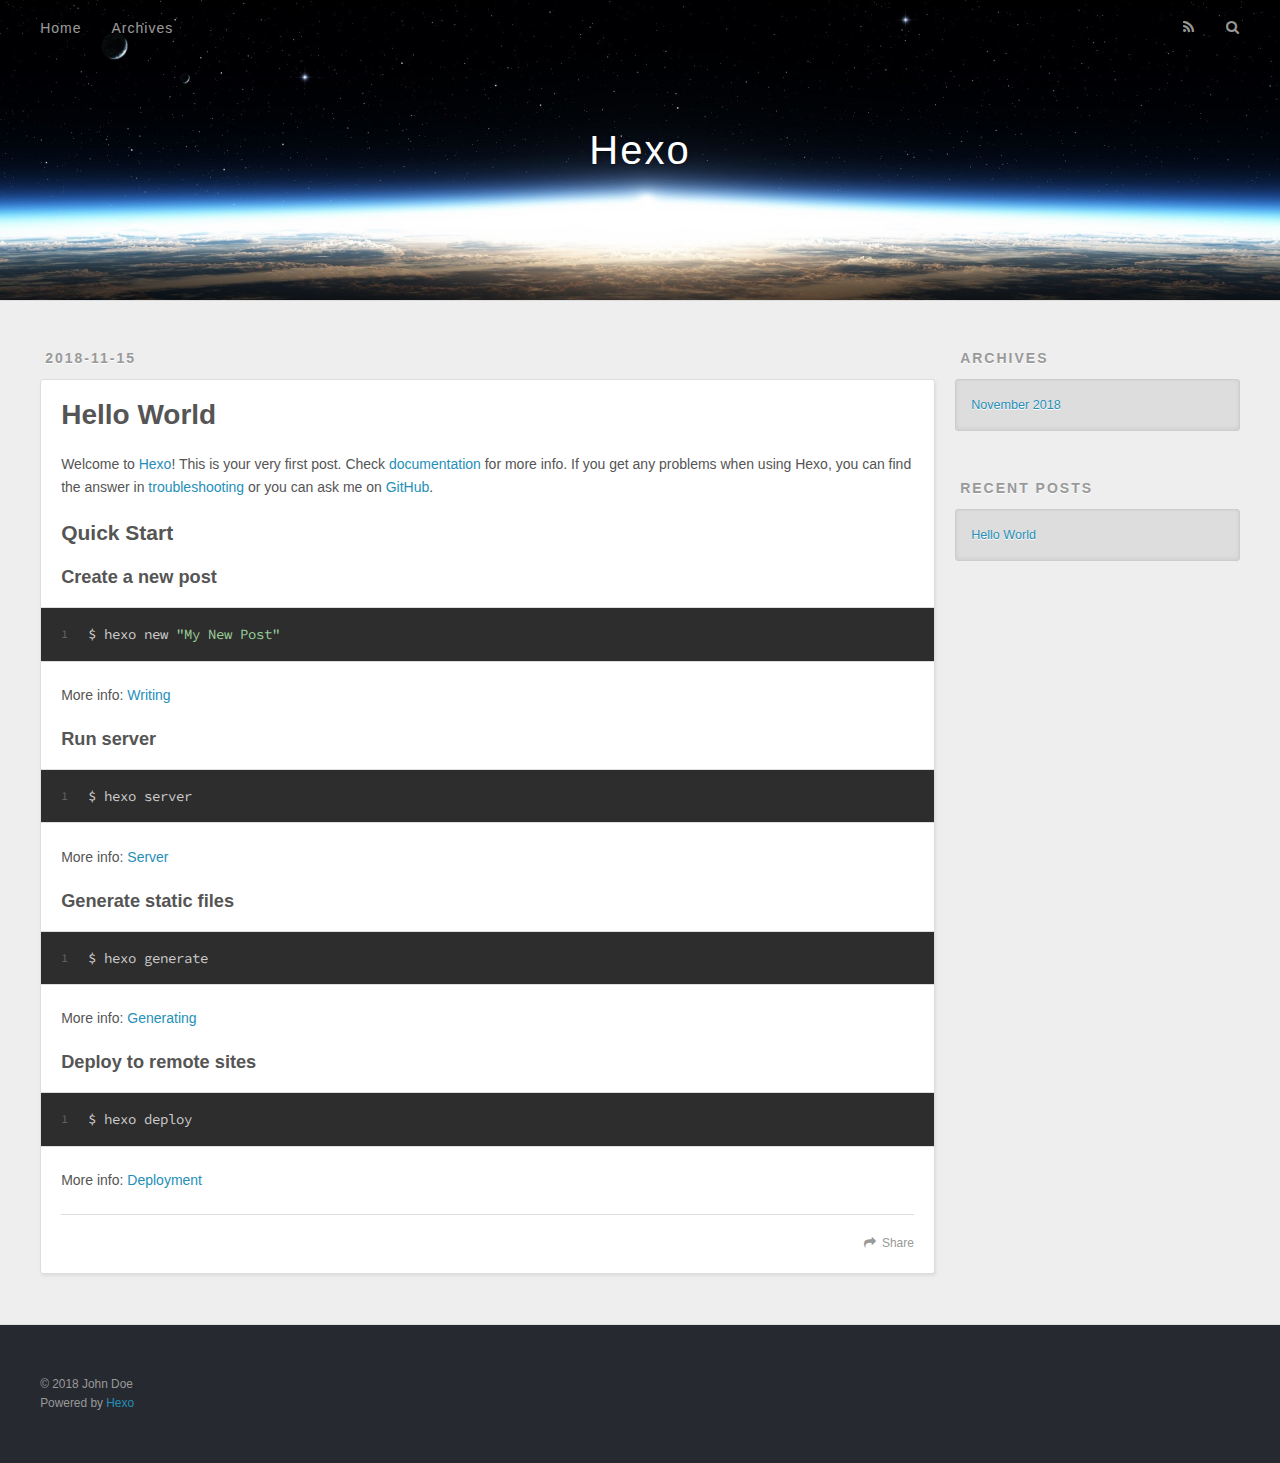
==== index.html @ f0dcd15e "hexo deploy" ====
<!DOCTYPE html>
<html>
<head><meta name="generator" content="Hexo 3.8.0">
  <meta charset="utf-8">
  

  
  <title>Hexo</title>
  <meta name="viewport" content="width=device-width, initial-scale=1, maximum-scale=1">
  <meta property="og:type" content="website">
<meta property="og:title" content="Hexo">
<meta property="og:url" content="http://yoursite.com/index.html">
<meta property="og:site_name" content="Hexo">
<meta property="og:locale" content="default">
<meta name="twitter:card" content="summary">
<meta name="twitter:title" content="Hexo">
  
    <link rel="alternate" href="/atom.xml" title="Hexo" type="application/atom+xml">
  
  
    <link rel="icon" href="/favicon.png">
  
  
    <link href="//fonts.googleapis.com/css?family=Source+Code+Pro" rel="stylesheet" type="text/css">
  
  <link rel="stylesheet" href="/css/style.css">
</head>
</html>
<body>
  <div id="container">
    <div id="wrap">
      <header id="header">
  <div id="banner"></div>
  <div id="header-outer" class="outer">
    <div id="header-title" class="inner">
      <h1 id="logo-wrap">
        <a href="/" id="logo">Hexo</a>
      </h1>
      
    </div>
    <div id="header-inner" class="inner">
      <nav id="main-nav">
        <a id="main-nav-toggle" class="nav-icon"></a>
        
          <a class="main-nav-link" href="/">Home</a>
        
          <a class="main-nav-link" href="/archives">Archives</a>
        
      </nav>
      <nav id="sub-nav">
        
          <a id="nav-rss-link" class="nav-icon" href="/atom.xml" title="RSS Feed"></a>
        
        <a id="nav-search-btn" class="nav-icon" title="Search"></a>
      </nav>
      <div id="search-form-wrap">
        <form action="//google.com/search" method="get" accept-charset="UTF-8" class="search-form"><input type="search" name="q" class="search-form-input" placeholder="Search"><button type="submit" class="search-form-submit">&#xF002;</button><input type="hidden" name="sitesearch" value="http://yoursite.com"></form>
      </div>
    </div>
  </div>
</header>
      <div class="outer">
        <section id="main">
  
    <article id="post-hello-world" class="article article-type-post" itemscope="" itemprop="blogPost">
  <div class="article-meta">
    <a href="/2018/11/15/hello-world/" class="article-date">
  <time datetime="2018-11-15T01:05:54.706Z" itemprop="datePublished">2018-11-15</time>
</a>
    
  </div>
  <div class="article-inner">
    
    
      <header class="article-header">
        
  
    <h1 itemprop="name">
      <a class="article-title" href="/2018/11/15/hello-world/">Hello World</a>
    </h1>
  

      </header>
    
    <div class="article-entry" itemprop="articleBody">
      
        <p>Welcome to <a href="https://hexo.io/" target="_blank" rel="noopener">Hexo</a>! This is your very first post. Check <a href="https://hexo.io/docs/" target="_blank" rel="noopener">documentation</a> for more info. If you get any problems when using Hexo, you can find the answer in <a href="https://hexo.io/docs/troubleshooting.html" target="_blank" rel="noopener">troubleshooting</a> or you can ask me on <a href="https://github.com/hexojs/hexo/issues" target="_blank" rel="noopener">GitHub</a>.</p>
<h2 id="Quick-Start"><a href="#Quick-Start" class="headerlink" title="Quick Start"></a>Quick Start</h2><h3 id="Create-a-new-post"><a href="#Create-a-new-post" class="headerlink" title="Create a new post"></a>Create a new post</h3><figure class="highlight bash"><table><tr><td class="gutter"><pre><span class="line">1</span><br></pre></td><td class="code"><pre><span class="line">$ hexo new <span class="string">"My New Post"</span></span><br></pre></td></tr></table></figure>
<p>More info: <a href="https://hexo.io/docs/writing.html" target="_blank" rel="noopener">Writing</a></p>
<h3 id="Run-server"><a href="#Run-server" class="headerlink" title="Run server"></a>Run server</h3><figure class="highlight bash"><table><tr><td class="gutter"><pre><span class="line">1</span><br></pre></td><td class="code"><pre><span class="line">$ hexo server</span><br></pre></td></tr></table></figure>
<p>More info: <a href="https://hexo.io/docs/server.html" target="_blank" rel="noopener">Server</a></p>
<h3 id="Generate-static-files"><a href="#Generate-static-files" class="headerlink" title="Generate static files"></a>Generate static files</h3><figure class="highlight bash"><table><tr><td class="gutter"><pre><span class="line">1</span><br></pre></td><td class="code"><pre><span class="line">$ hexo generate</span><br></pre></td></tr></table></figure>
<p>More info: <a href="https://hexo.io/docs/generating.html" target="_blank" rel="noopener">Generating</a></p>
<h3 id="Deploy-to-remote-sites"><a href="#Deploy-to-remote-sites" class="headerlink" title="Deploy to remote sites"></a>Deploy to remote sites</h3><figure class="highlight bash"><table><tr><td class="gutter"><pre><span class="line">1</span><br></pre></td><td class="code"><pre><span class="line">$ hexo deploy</span><br></pre></td></tr></table></figure>
<p>More info: <a href="https://hexo.io/docs/deployment.html" target="_blank" rel="noopener">Deployment</a></p>

      
    </div>
    <footer class="article-footer">
      <a data-url="http://yoursite.com/2018/11/15/hello-world/" data-id="cjohwqcjz0000fwv3rdbyk5co" class="article-share-link">Share</a>
      
      
    </footer>
  </div>
  
</article>


  


</section>
        
          <aside id="sidebar">
  
    

  
    

  
    
  
    
  <div class="widget-wrap">
    <h3 class="widget-title">Archives</h3>
    <div class="widget">
      <ul class="archive-list"><li class="archive-list-item"><a class="archive-list-link" href="/archives/2018/11/">November 2018</a></li></ul>
    </div>
  </div>


  
    
  <div class="widget-wrap">
    <h3 class="widget-title">Recent Posts</h3>
    <div class="widget">
      <ul>
        
          <li>
            <a href="/2018/11/15/hello-world/">Hello World</a>
          </li>
        
      </ul>
    </div>
  </div>

  
</aside>
        
      </div>
      <footer id="footer">
  
  <div class="outer">
    <div id="footer-info" class="inner">
      &copy; 2018 John Doe<br>
      Powered by <a href="http://hexo.io/" target="_blank">Hexo</a>
    </div>
  </div>
</footer>
    </div>
    <nav id="mobile-nav">
  
    <a href="/" class="mobile-nav-link">Home</a>
  
    <a href="/archives" class="mobile-nav-link">Archives</a>
  
</nav>
    

<script src="//ajax.googleapis.com/ajax/libs/jquery/2.0.3/jquery.min.js"></script>


  <link rel="stylesheet" href="/fancybox/jquery.fancybox.css">
  <script src="/fancybox/jquery.fancybox.pack.js"></script>


<script src="/js/script.js"></script>



  </div>
</body>
</html>
---- css/style.css ----
body {
  width: 100%;
}
body:before,
body:after {
  content: "";
  display: table;
}
body:after {
  clear: both;
}
html,
body,
div,
span,
applet,
object,
iframe,
h1,
h2,
h3,
h4,
h5,
h6,
p,
blockquote,
pre,
a,
abbr,
acronym,
address,
big,
cite,
code,
del,
dfn,
em,
img,
ins,
kbd,
q,
s,
samp,
small,
strike,
strong,
sub,
sup,
tt,
var,
dl,
dt,
dd,
ol,
ul,
li,
fieldset,
form,
label,
legend,
table,
caption,
tbody,
tfoot,
thead,
tr,
th,
td {
  margin: 0;
  padding: 0;
  border: 0;
  outline: 0;
  font-weight: inherit;
  font-style: inherit;
  font-family: inherit;
  font-size: 100%;
  vertical-align: baseline;
}
body {
  line-height: 1;
  color: #000;
  background: #fff;
}
ol,
ul {
  list-style: none;
}
table {
  border-collapse: separate;
  border-spacing: 0;
  vertical-align: middle;
}
caption,
th,
td {
  text-align: left;
  font-weight: normal;
  vertical-align: middle;
}
a img {
  border: none;
}
input,
button {
  margin: 0;
  padding: 0;
}
input::-moz-focus-inner,
button::-moz-focus-inner {
  border: 0;
  padding: 0;
}
@font-face {
  font-family: FontAwesome;
  font-style: normal;
  font-weight: normal;
  src: url("fonts/fontawesome-webfont.eot?v=#4.0.3");
  src: url("fonts/fontawesome-webfont.eot?#iefix&v=#4.0.3") format("embedded-opentype"), url("fonts/fontawesome-webfont.woff?v=#4.0.3") format("woff"), url("fonts/fontawesome-webfont.ttf?v=#4.0.3") format("truetype"), url("fonts/fontawesome-webfont.svg#fontawesomeregular?v=#4.0.3") format("svg");
}
html,
body,
#container {
  height: 100%;
}
body {
  background: #eee;
  font: 14px -apple-system, BlinkMacSystemFont, "Segoe UI", "Roboto", "Oxygen", "Ubuntu", "Cantarell", "Fira Sans", "Droid Sans", "Helvetica Neue", sans-serif;
  -webkit-text-size-adjust: 100%;
}
.outer {
  max-width: 1220px;
  margin: 0 auto;
  padding: 0 20px;
}
.outer:before,
.outer:after {
  content: "";
  display: table;
}
.outer:after {
  clear: both;
}
.inner {
  display: inline;
  float: left;
  width: 98.33333333333333%;
  margin: 0 0.833333333333333%;
}
.left,
.alignleft {
  float: left;
}
.right,
.alignright {
  float: right;
}
.clear {
  clear: both;
}
#container {
  position: relative;
}
.mobile-nav-on {
  overflow: hidden;
}
#wrap {
  height: 100%;
  width: 100%;
  position: absolute;
  top: 0;
  left: 0;
  -webkit-transition: 0.2s ease-out;
  -moz-transition: 0.2s ease-out;
  -ms-transition: 0.2s ease-out;
  transition: 0.2s ease-out;
  z-index: 1;
  background: #eee;
}
.mobile-nav-on #wrap {
  left: 280px;
}
@media screen and (min-width: 768px) {
  #main {
    display: inline;
    float: left;
    width: 73.33333333333333%;
    margin: 0 0.833333333333333%;
  }
}
.article-date,
.article-category-link,
.archive-year,
.widget-title {
  text-decoration: none;
  text-transform: uppercase;
  letter-spacing: 2px;
  color: #999;
  margin-bottom: 1em;
  margin-left: 5px;
  line-height: 1em;
  text-shadow: 0 1px #fff;
  font-weight: bold;
}
.article-inner,
.archive-article-inner {
  background: #fff;
  -webkit-box-shadow: 1px 2px 3px #ddd;
  box-shadow: 1px 2px 3px #ddd;
  border: 1px solid #ddd;
  border-radius: 3px;
}
.article-entry h1,
.widget h1 {
  font-size: 2em;
}
.article-entry h2,
.widget h2 {
  font-size: 1.5em;
}
.article-entry h3,
.widget h3 {
  font-size: 1.3em;
}
.article-entry h4,
.widget h4 {
  font-size: 1.2em;
}
.article-entry h5,
.widget h5 {
  font-size: 1em;
}
.article-entry h6,
.widget h6 {
  font-size: 1em;
  color: #999;
}
.article-entry hr,
.widget hr {
  border: 1px dashed #ddd;
}
.article-entry strong,
.widget strong {
  font-weight: bold;
}
.article-entry em,
.widget em,
.article-entry cite,
.widget cite {
  font-style: italic;
}
.article-entry sup,
.widget sup,
.article-entry sub,
.widget sub {
  font-size: 0.75em;
  line-height: 0;
  position: relative;
  vertical-align: baseline;
}
.article-entry sup,
.widget sup {
  top: -0.5em;
}
.article-entry sub,
.widget sub {
  bottom: -0.2em;
}
.article-entry small,
.widget small {
  font-size: 0.85em;
}
.article-entry acronym,
.widget acronym,
.article-entry abbr,
.widget abbr {
  border-bottom: 1px dotted;
}
.article-entry ul,
.widget ul,
.article-entry ol,
.widget ol,
.article-entry dl,
.widget dl {
  margin: 0 20px;
  line-height: 1.6em;
}
.article-entry ul ul,
.widget ul ul,
.article-entry ol ul,
.widget ol ul,
.article-entry ul ol,
.widget ul ol,
.article-entry ol ol,
.widget ol ol {
  margin-top: 0;
  margin-bottom: 0;
}
.article-entry ul,
.widget ul {
  list-style: disc;
}
.article-entry ol,
.widget ol {
  list-style: decimal;
}
.article-entry dt,
.widget dt {
  font-weight: bold;
}
#header {
  height: 300px;
  position: relative;
  border-bottom: 1px solid #ddd;
}
#header:before,
#header:after {
  content: "";
  position: absolute;
  left: 0;
  right: 0;
  height: 40px;
}
#header:before {
  top: 0;
  background: -webkit-linear-gradient(rgba(0,0,0,0.2), transparent);
  background: -moz-linear-gradient(rgba(0,0,0,0.2), transparent);
  background: -ms-linear-gradient(rgba(0,0,0,0.2), transparent);
  background: linear-gradient(rgba(0,0,0,0.2), transparent);
}
#header:after {
  bottom: 0;
  background: -webkit-linear-gradient(transparent, rgba(0,0,0,0.2));
  background: -moz-linear-gradient(transparent, rgba(0,0,0,0.2));
  background: -ms-linear-gradient(transparent, rgba(0,0,0,0.2));
  background: linear-gradient(transparent, rgba(0,0,0,0.2));
}
#header-outer {
  height: 100%;
  position: relative;
}
#header-inner {
  position: relative;
  overflow: hidden;
}
#banner {
  position: absolute;
  top: 0;
  left: 0;
  width: 100%;
  height: 100%;
  background: url("images/banner.jpg") center #000;
  -webkit-background-size: cover;
  -moz-background-size: cover;
  background-size: cover;
  z-index: -1;
}
#header-title {
  text-align: center;
  height: 40px;
  position: absolute;
  top: 50%;
  left: 0;
  margin-top: -20px;
}
#logo,
#subtitle {
  text-decoration: none;
  color: #fff;
  font-weight: 300;
  text-shadow: 0 1px 4px rgba(0,0,0,0.3);
}
#logo {
  font-size: 40px;
  line-height: 40px;
  letter-spacing: 2px;
}
#subtitle {
  font-size: 16px;
  line-height: 16px;
  letter-spacing: 1px;
}
#subtitle-wrap {
  margin-top: 16px;
}
#main-nav {
  float: left;
  margin-left: -15px;
}
.nav-icon,
.main-nav-link {
  float: left;
  color: #fff;
  opacity: 0.6;
  text-decoration: none;
  text-shadow: 0 1px rgba(0,0,0,0.2);
  -webkit-transition: opacity 0.2s;
  -moz-transition: opacity 0.2s;
  -ms-transition: opacity 0.2s;
  transition: opacity 0.2s;
  display: block;
  padding: 20px 15px;
}
.nav-icon:hover,
.main-nav-link:hover {
  opacity: 1;
}
.nav-icon {
  font-family: FontAwesome;
  text-align: center;
  font-size: 14px;
  width: 14px;
  height: 14px;
  padding: 20px 15px;
  position: relative;
  cursor: pointer;
}
.main-nav-link {
  font-weight: 300;
  letter-spacing: 1px;
}
@media screen and (max-width: 479px) {
  .main-nav-link {
    display: none;
  }
}
#main-nav-toggle {
  display: none;
}
#main-nav-toggle:before {
  content: "\f0c9";
}
@media screen and (max-width: 479px) {
  #main-nav-toggle {
    display: block;
  }
}
#sub-nav {
  float: right;
  margin-right: -15px;
}
#nav-rss-link:before {
  content: "\f09e";
}
#nav-search-btn:before {
  content: "\f002";
}
#search-form-wrap {
  position: absolute;
  top: 15px;
  width: 150px;
  height: 30px;
  right: -150px;
  opacity: 0;
  -webkit-transition: 0.2s ease-out;
  -moz-transition: 0.2s ease-out;
  -ms-transition: 0.2s ease-out;
  transition: 0.2s ease-out;
}
#search-form-wrap.on {
  opacity: 1;
  right: 0;
}
@media screen and (max-width: 479px) {
  #search-form-wrap {
    width: 100%;
    right: -100%;
  }
}
.search-form {
  position: absolute;
  top: 0;
  left: 0;
  right: 0;
  background: #fff;
  padding: 5px 15px;
  border-radius: 15px;
  -webkit-box-shadow: 0 0 10px rgba(0,0,0,0.3);
  box-shadow: 0 0 10px rgba(0,0,0,0.3);
}
.search-form-input {
  border: none;
  background: none;
  color: #555;
  width: 100%;
  font: 13px -apple-system, BlinkMacSystemFont, "Segoe UI", "Roboto", "Oxygen", "Ubuntu", "Cantarell", "Fira Sans", "Droid Sans", "Helvetica Neue", sans-serif;
  outline: none;
}
.search-form-input::-webkit-search-results-decoration,
.search-form-input::-webkit-search-cancel-button {
  -webkit-appearance: none;
}
.search-form-submit {
  position: absolute;
  top: 50%;
  right: 10px;
  margin-top: -7px;
  font: 13px FontAwesome;
  border: none;
  background: none;
  color: #bbb;
  cursor: pointer;
}
.search-form-submit:hover,
.search-form-submit:focus {
  color: #777;
}
.article {
  margin: 50px 0;
}
.article-inner {
  overflow: hidden;
}
.article-meta:before,
.article-meta:after {
  content: "";
  display: table;
}
.article-meta:after {
  clear: both;
}
.article-date {
  float: left;
}
.article-category {
  float: left;
  line-height: 1em;
  color: #ccc;
  text-shadow: 0 1px #fff;
  margin-left: 8px;
}
.article-category:before {
  content: "\2022";
}
.article-category-link {
  margin: 0 12px 1em;
}
.article-header {
  padding: 20px 20px 0;
}
.article-title {
  text-decoration: none;
  font-size: 2em;
  font-weight: bold;
  color: #555;
  line-height: 1.1em;
  -webkit-transition: color 0.2s;
  -moz-transition: color 0.2s;
  -ms-transition: color 0.2s;
  transition: color 0.2s;
}
a.article-title:hover {
  color: #258fb8;
}
.article-entry {
  color: #555;
  padding: 0 20px;
}
.article-entry:before,
.article-entry:after {
  content: "";
  display: table;
}
.article-entry:after {
  clear: both;
}
.article-entry p,
.article-entry table {
  line-height: 1.6em;
  margin: 1.6em 0;
}
.article-entry h1,
.article-entry h2,
.article-entry h3,
.article-entry h4,
.article-entry h5,
.article-entry h6 {
  font-weight: bold;
}
.article-entry h1,
.article-entry h2,
.article-entry h3,
.article-entry h4,
.article-entry h5,
.article-entry h6 {
  line-height: 1.1em;
  margin: 1.1em 0;
}
.article-entry a {
  color: #258fb8;
  text-decoration: none;
}
.article-entry a:hover {
  text-decoration: underline;
}
.article-entry ul,
.article-entry ol,
.article-entry dl {
  margin-top: 1.6em;
  margin-bottom: 1.6em;
}
.article-entry img,
.article-entry video {
  max-width: 100%;
  height: auto;
  display: block;
  margin: auto;
}
.article-entry iframe {
  border: none;
}
.article-entry table {
  width: 100%;
  border-collapse: collapse;
  border-spacing: 0;
}
.article-entry th {
  font-weight: bold;
  border-bottom: 3px solid #ddd;
  padding-bottom: 0.5em;
}
.article-entry td {
  border-bottom: 1px solid #ddd;
  padding: 10px 0;
}
.article-entry blockquote {
  font-family: Georgia, "Times New Roman", serif;
  font-size: 1.4em;
  margin: 1.6em 20px;
  text-align: center;
}
.article-entry blockquote footer {
  font-size: 14px;
  margin: 1.6em 0;
  font-family: -apple-system, BlinkMacSystemFont, "Segoe UI", "Roboto", "Oxygen", "Ubuntu", "Cantarell", "Fira Sans", "Droid Sans", "Helvetica Neue", sans-serif;
}
.article-entry blockquote footer cite:before {
  content: "—";
  padding: 0 0.5em;
}
.article-entry .pullquote {
  text-align: left;
  width: 45%;
  margin: 0;
}
.article-entry .pullquote.left {
  margin-left: 0.5em;
  margin-right: 1em;
}
.article-entry .pullquote.right {
  margin-right: 0.5em;
  margin-left: 1em;
}
.article-entry .caption {
  color: #999;
  display: block;
  font-size: 0.9em;
  margin-top: 0.5em;
  position: relative;
  text-align: center;
}
.article-entry .video-container {
  position: relative;
  padding-top: 56.25%;
  height: 0;
  overflow: hidden;
}
.article-entry .video-container iframe,
.article-entry .video-container object,
.article-entry .video-container embed {
  position: absolute;
  top: 0;
  left: 0;
  width: 100%;
  height: 100%;
  margin-top: 0;
}
.article-more-link a {
  display: inline-block;
  line-height: 1em;
  padding: 6px 15px;
  border-radius: 15px;
  background: #eee;
  color: #999;
  text-shadow: 0 1px #fff;
  text-decoration: none;
}
.article-more-link a:hover {
  background: #258fb8;
  color: #fff;
  text-decoration: none;
  text-shadow: 0 1px #1e7293;
}
.article-footer {
  font-size: 0.85em;
  line-height: 1.6em;
  border-top: 1px solid #ddd;
  padding-top: 1.6em;
  margin: 0 20px 20px;
}
.article-footer:before,
.article-footer:after {
  content: "";
  display: table;
}
.article-footer:after {
  clear: both;
}
.article-footer a {
  color: #999;
  text-decoration: none;
}
.article-footer a:hover {
  color: #555;
}
.article-tag-list-item {
  float: left;
  margin-right: 10px;
}
.article-tag-list-link:before {
  content: "#";
}
.article-comment-link {
  float: right;
}
.article-comment-link:before {
  content: "\f075";
  font-family: FontAwesome;
  padding-right: 8px;
}
.article-share-link {
  cursor: pointer;
  float: right;
  margin-left: 20px;
}
.article-share-link:before {
  content: "\f064";
  font-family: FontAwesome;
  padding-right: 6px;
}
#article-nav {
  position: relative;
}
#article-nav:before,
#article-nav:after {
  content: "";
  display: table;
}
#article-nav:after {
  clear: both;
}
@media screen and (min-width: 768px) {
  #article-nav {
    margin: 50px 0;
  }
  #article-nav:before {
    width: 8px;
    height: 8px;
    position: absolute;
    top: 50%;
    left: 50%;
    margin-top: -4px;
    margin-left: -4px;
    content: "";
    border-radius: 50%;
    background: #ddd;
    -webkit-box-shadow: 0 1px 2px #fff;
    box-shadow: 0 1px 2px #fff;
  }
}
.article-nav-link-wrap {
  text-decoration: none;
  text-shadow: 0 1px #fff;
  color: #999;
  -webkit-box-sizing: border-box;
  -moz-box-sizing: border-box;
  box-sizing: border-box;
  margin-top: 50px;
  text-align: center;
  display: block;
}
.article-nav-link-wrap:hover {
  color: #555;
}
@media screen and (min-width: 768px) {
  .article-nav-link-wrap {
    width: 50%;
    margin-top: 0;
  }
}
@media screen and (min-width: 768px) {
  #article-nav-newer {
    float: left;
    text-align: right;
    padding-right: 20px;
  }
}
@media screen and (min-width: 768px) {
  #article-nav-older {
    float: right;
    text-align: left;
    padding-left: 20px;
  }
}
.article-nav-caption {
  text-transform: uppercase;
  letter-spacing: 2px;
  color: #ddd;
  line-height: 1em;
  font-weight: bold;
}
#article-nav-newer .article-nav-caption {
  margin-right: -2px;
}
.article-nav-title {
  font-size: 0.85em;
  line-height: 1.6em;
  margin-top: 0.5em;
}
.article-share-box {
  position: absolute;
  display: none;
  background: #fff;
  -webkit-box-shadow: 1px 2px 10px rgba(0,0,0,0.2);
  box-shadow: 1px 2px 10px rgba(0,0,0,0.2);
  border-radius: 3px;
  margin-left: -145px;
  overflow: hidden;
  z-index: 1;
}
.article-share-box.on {
  display: block;
}
.article-share-input {
  width: 100%;
  background: none;
  -webkit-box-sizing: border-box;
  -moz-box-sizing: border-box;
  box-sizing: border-box;
  font: 14px -apple-system, BlinkMacSystemFont, "Segoe UI", "Roboto", "Oxygen", "Ubuntu", "Cantarell", "Fira Sans", "Droid Sans", "Helvetica Neue", sans-serif;
  padding: 0 15px;
  color: #555;
  outline: none;
  border: 1px solid #ddd;
  border-radius: 3px 3px 0 0;
  height: 36px;
  line-height: 36px;
}
.article-share-links {
  background: #eee;
}
.article-share-links:before,
.article-share-links:after {
  content: "";
  display: table;
}
.article-share-links:after {
  clear: both;
}
.article-share-twitter,
.article-share-facebook,
.article-share-pinterest,
.article-share-google {
  width: 50px;
  height: 36px;
  display: block;
  float: left;
  position: relative;
  color: #999;
  text-shadow: 0 1px #fff;
}
.article-share-twitter:before,
.article-share-facebook:before,
.article-share-pinterest:before,
.article-share-google:before {
  font-size: 20px;
  font-family: FontAwesome;
  width: 20px;
  height: 20px;
  position: absolute;
  top: 50%;
  left: 50%;
  margin-top: -10px;
  margin-left: -10px;
  text-align: center;
}
.article-share-twitter:hover,
.article-share-facebook:hover,
.article-share-pinterest:hover,
.article-share-google:hover {
  color: #fff;
}
.article-share-twitter:before {
  content: "\f099";
}
.article-share-twitter:hover {
  background: #00aced;
  text-shadow: 0 1px #008abe;
}
.article-share-facebook:before {
  content: "\f09a";
}
.article-share-facebook:hover {
  background: #3b5998;
  text-shadow: 0 1px #2f477a;
}
.article-share-pinterest:before {
  content: "\f0d2";
}
.article-share-pinterest:hover {
  background: #cb2027;
  text-shadow: 0 1px #a21a1f;
}
.article-share-google:before {
  content: "\f0d5";
}
.article-share-google:hover {
  background: #dd4b39;
  text-shadow: 0 1px #be3221;
}
.article-gallery {
  background: #000;
  position: relative;
}
.article-gallery-photos {
  position: relative;
  overflow: hidden;
}
.article-gallery-img {
  display: none;
  max-width: 100%;
}
.article-gallery-img:first-child {
  display: block;
}
.article-gallery-img.loaded {
  position: absolute;
  display: block;
}
.article-gallery-img img {
  display: block;
  max-width: 100%;
  margin: 0 auto;
}
#comments {
  background: #fff;
  -webkit-box-shadow: 1px 2px 3px #ddd;
  box-shadow: 1px 2px 3px #ddd;
  padding: 20px;
  border: 1px solid #ddd;
  border-radius: 3px;
  margin: 50px 0;
}
#comments a {
  color: #258fb8;
}
.archives-wrap {
  margin: 50px 0;
}
.archives:before,
.archives:after {
  content: "";
  display: table;
}
.archives:after {
  clear: both;
}
.archive-year-wrap {
  margin-bottom: 1em;
}
.archives {
  -webkit-column-gap: 10px;
  -moz-column-gap: 10px;
  column-gap: 10px;
}
@media screen and (min-width: 480px) and (max-width: 767px) {
  .archives {
    -webkit-column-count: 2;
    -moz-column-count: 2;
    column-count: 2;
  }
}
@media screen and (min-width: 768px) {
  .archives {
    -webkit-column-count: 3;
    -moz-column-count: 3;
    column-count: 3;
  }
}
.archive-article {
  -webkit-column-break-inside: avoid;
  page-break-inside: avoid;
  overflow: hidden;
  break-inside: avoid-column;
}
.archive-article-inner {
  padding: 10px;
  margin-bottom: 15px;
}
.archive-article-title {
  text-decoration: none;
  font-weight: bold;
  color: #555;
  -webkit-transition: color 0.2s;
  -moz-transition: color 0.2s;
  -ms-transition: color 0.2s;
  transition: color 0.2s;
  line-height: 1.6em;
}
.archive-article-title:hover {
  color: #258fb8;
}
.archive-article-footer {
  margin-top: 1em;
}
.archive-article-date {
  color: #999;
  text-decoration: none;
  font-size: 0.85em;
  line-height: 1em;
  margin-bottom: 0.5em;
  display: block;
}
#page-nav {
  margin: 50px auto;
  background: #fff;
  -webkit-box-shadow: 1px 2px 3px #ddd;
  box-shadow: 1px 2px 3px #ddd;
  border: 1px solid #ddd;
  border-radius: 3px;
  text-align: center;
  color: #999;
  overflow: hidden;
}
#page-nav:before,
#page-nav:after {
  content: "";
  display: table;
}
#page-nav:after {
  clear: both;
}
#page-nav a,
#page-nav span {
  padding: 10px 20px;
  line-height: 1;
  height: 2ex;
}
#page-nav a {
  color: #999;
  text-decoration: none;
}
#page-nav a:hover {
  background: #999;
  color: #fff;
}
#page-nav .prev {
  float: left;
}
#page-nav .next {
  float: right;
}
#page-nav .page-number {
  display: inline-block;
}
@media screen and (max-width: 479px) {
  #page-nav .page-number {
    display: none;
  }
}
#page-nav .current {
  color: #555;
  font-weight: bold;
}
#page-nav .space {
  color: #ddd;
}
#footer {
  background: #262a30;
  padding: 50px 0;
  border-top: 1px solid #ddd;
  color: #999;
}
#footer a {
  color: #258fb8;
  text-decoration: none;
}
#footer a:hover {
  text-decoration: underline;
}
#footer-info {
  line-height: 1.6em;
  font-size: 0.85em;
}
.article-entry pre,
.article-entry .highlight {
  background: #2d2d2d;
  margin: 0 -20px;
  padding: 15px 20px;
  border-style: solid;
  border-color: #ddd;
  border-width: 1px 0;
  overflow: auto;
  color: #ccc;
  line-height: 22.400000000000002px;
}
.article-entry .highlight .gutter pre,
.article-entry .gist .gist-file .gist-data .line-numbers {
  color: #666;
  font-size: 0.85em;
}
.article-entry pre,
.article-entry code {
  font-family: "Source Code Pro", Consolas, Monaco, Menlo, Consolas, monospace;
}
.article-entry code {
  background: #eee;
  text-shadow: 0 1px #fff;
  padding: 0 0.3em;
}
.article-entry pre code {
  background: none;
  text-shadow: none;
  padding: 0;
}
.article-entry .highlight pre {
  border: none;
  margin: 0;
  padding: 0;
}
.article-entry .highlight table {
  margin: 0;
  width: auto;
}
.article-entry .highlight td {
  border: none;
  padding: 0;
}
.article-entry .highlight figcaption {
  font-size: 0.85em;
  color: #999;
  line-height: 1em;
  margin-bottom: 1em;
}
.article-entry .highlight figcaption:before,
.article-entry .highlight figcaption:after {
  content: "";
  display: table;
}
.article-entry .highlight figcaption:after {
  clear: both;
}
.article-entry .highlight figcaption a {
  float: right;
}
.article-entry .highlight .gutter pre {
  text-align: right;
  padding-right: 20px;
}
.article-entry .highlight .line {
  height: 22.400000000000002px;
}
.article-entry .highlight .line.marked {
  background: #515151;
}
.article-entry .gist {
  margin: 0 -20px;
  border-style: solid;
  border-color: #ddd;
  border-width: 1px 0;
  background: #2d2d2d;
  padding: 15px 20px 15px 0;
}
.article-entry .gist .gist-file {
  border: none;
  font-family: "Source Code Pro", Consolas, Monaco, Menlo, Consolas, monospace;
  margin: 0;
}
.article-entry .gist .gist-file .gist-data {
  background: none;
  border: none;
}
.article-entry .gist .gist-file .gist-data .line-numbers {
  background: none;
  border: none;
  padding: 0 20px 0 0;
}
.article-entry .gist .gist-file .gist-data .line-data {
  padding: 0 !important;
}
.article-entry .gist .gist-file .highlight {
  margin: 0;
  padding: 0;
  border: none;
}
.article-entry .gist .gist-file .gist-meta {
  background: #2d2d2d;
  color: #999;
  font: 0.85em -apple-system, BlinkMacSystemFont, "Segoe UI", "Roboto", "Oxygen", "Ubuntu", "Cantarell", "Fira Sans", "Droid Sans", "Helvetica Neue", sans-serif;
  text-shadow: 0 0;
  padding: 0;
  margin-top: 1em;
  margin-left: 20px;
}
.article-entry .gist .gist-file .gist-meta a {
  color: #258fb8;
  font-weight: normal;
}
.article-entry .gist .gist-file .gist-meta a:hover {
  text-decoration: underline;
}
pre .comment,
pre .title {
  color: #999;
}
pre .variable,
pre .attribute,
pre .tag,
pre .regexp,
pre .ruby .constant,
pre .xml .tag .title,
pre .xml .pi,
pre .xml .doctype,
pre .html .doctype,
pre .css .id,
pre .css .class,
pre .css .pseudo {
  color: #f2777a;
}
pre .number,
pre .preprocessor,
pre .built_in,
pre .literal,
pre .params,
pre .constant {
  color: #f99157;
}
pre .class,
pre .ruby .class .title,
pre .css .rules .attribute {
  color: #9c9;
}
pre .string,
pre .value,
pre .inheritance,
pre .header,
pre .ruby .symbol,
pre .xml .cdata {
  color: #9c9;
}
pre .css .hexcolor {
  color: #6cc;
}
pre .function,
pre .python .decorator,
pre .python .title,
pre .ruby .function .title,
pre .ruby .title .keyword,
pre .perl .sub,
pre .javascript .title,
pre .coffeescript .title {
  color: #69c;
}
pre .keyword,
pre .javascript .function {
  color: #c9c;
}
@media screen and (max-width: 479px) {
  #mobile-nav {
    position: absolute;
    top: 0;
    left: 0;
    width: 280px;
    height: 100%;
    background: #191919;
    border-right: 1px solid #fff;
  }
}
@media screen and (max-width: 479px) {
  .mobile-nav-link {
    display: block;
    color: #999;
    text-decoration: none;
    padding: 15px 20px;
    font-weight: bold;
  }
  .mobile-nav-link:hover {
    color: #fff;
  }
}
@media screen and (min-width: 768px) {
  #sidebar {
    display: inline;
    float: left;
    width: 23.333333333333332%;
    margin: 0 0.833333333333333%;
  }
}
.widget-wrap {
  margin: 50px 0;
}
.widget {
  color: #777;
  text-shadow: 0 1px #fff;
  background: #ddd;
  -webkit-box-shadow: 0 -1px 4px #ccc inset;
  box-shadow: 0 -1px 4px #ccc inset;
  border: 1px solid #ccc;
  padding: 15px;
  border-radius: 3px;
}
.widget a {
  color: #258fb8;
  text-decoration: none;
}
.widget a:hover {
  text-decoration: underline;
}
.widget ul ul,
.widget ol ul,
.widget dl ul,
.widget ul ol,
.widget ol ol,
.widget dl ol,
.widget ul dl,
.widget ol dl,
.widget dl dl {
  margin-left: 15px;
  list-style: disc;
}
.widget {
  line-height: 1.6em;
  word-wrap: break-word;
  font-size: 0.9em;
}
.widget ul,
.widget ol {
  list-style: none;
  margin: 0;
}
.widget ul ul,
.widget ol ul,
.widget ul ol,
.widget ol ol {
  margin: 0 20px;
}
.widget ul ul,
.widget ol ul {
  list-style: disc;
}
.widget ul ol,
.widget ol ol {
  list-style: decimal;
}
.category-list-count,
.tag-list-count,
.archive-list-count {
  padding-left: 5px;
  color: #999;
  font-size: 0.85em;
}
.category-list-count:before,
.tag-list-count:before,
.archive-list-count:before {
  content: "(";
}
.category-list-count:after,
.tag-list-count:after,
.archive-list-count:after {
  content: ")";
}
.tagcloud a {
  margin-right: 5px;
  display: inline-block;
}
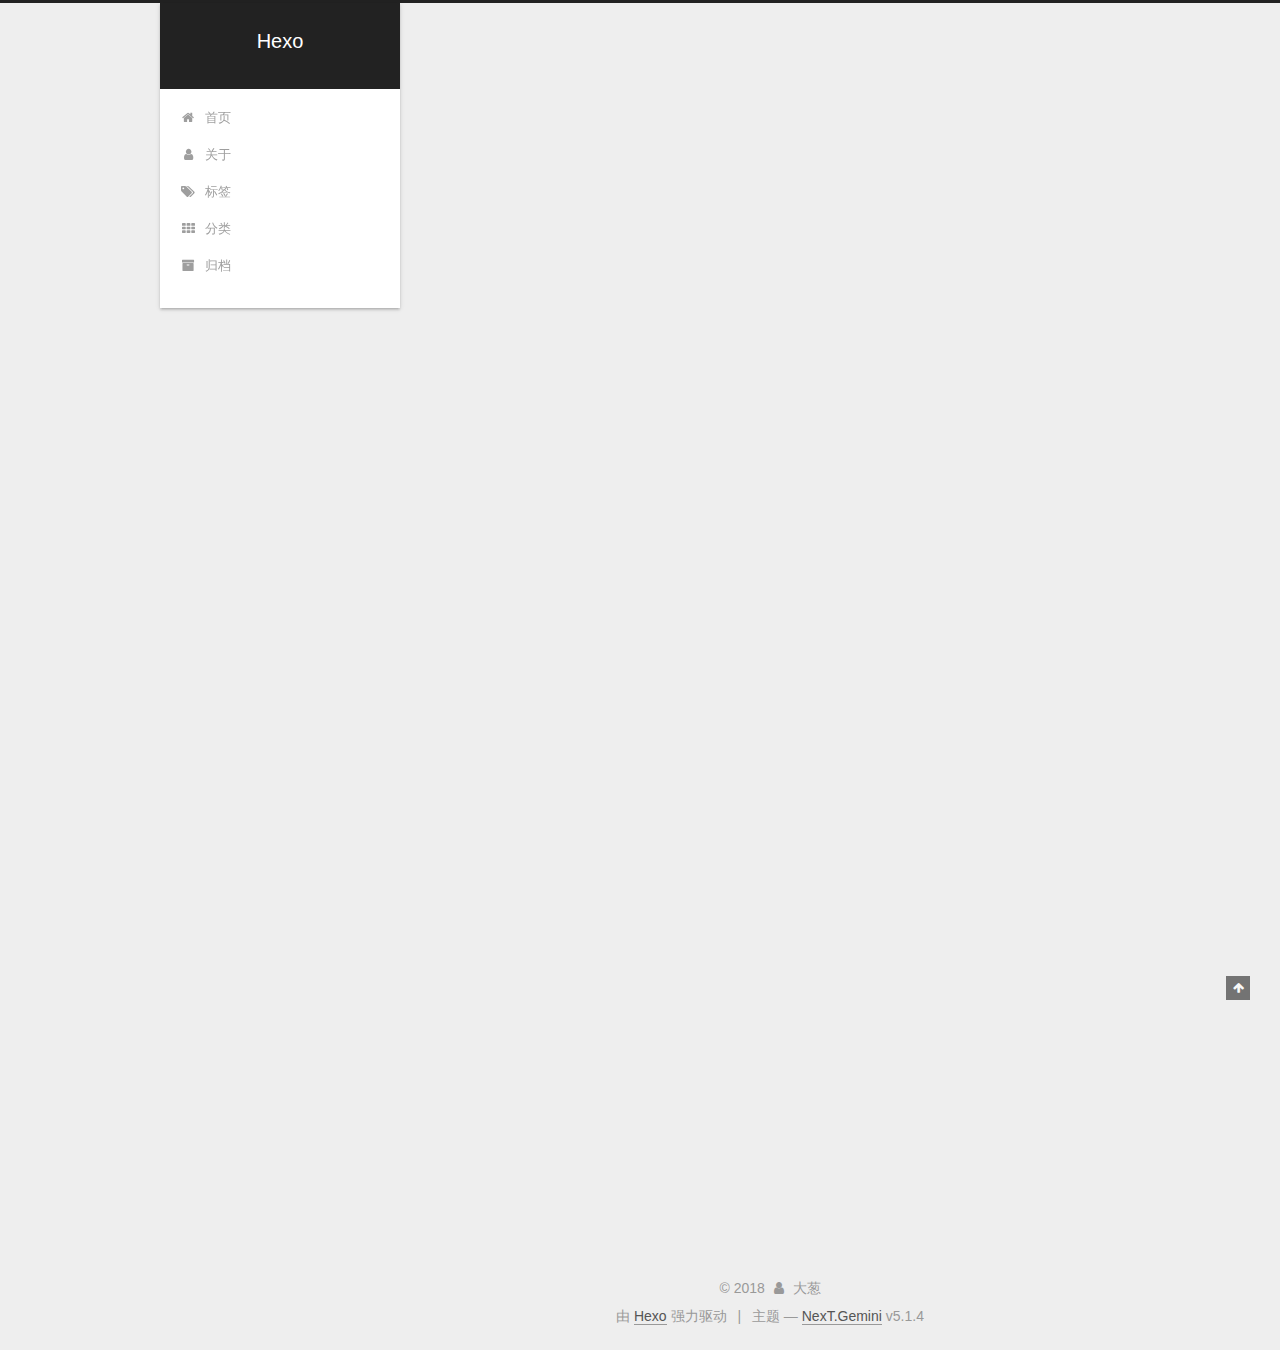
==== commit 47dab0c1: "hexo deploy" ====
--- a/index.html
+++ b/index.html
@@ -1,90 +1,455 @@
 <!DOCTYPE html>
-<html>
+
+
+
+  
+
+
+<html class="theme-next gemini use-motion" lang="zh-Hans">
 <head><meta name="generator" content="Hexo 3.8.0">
-  <meta charset="utf-8">
-  
-
-  
-  <title>Hexo</title>
-  <meta name="viewport" content="width=device-width, initial-scale=1, maximum-scale=1">
-  <meta property="og:type" content="website">
+  <meta charset="UTF-8">
+<meta http-equiv="X-UA-Compatible" content="IE=edge">
+<meta name="viewport" content="width=device-width, initial-scale=1, maximum-scale=1">
+<meta name="theme-color" content="#222">
+
+
+
+
+
+
+
+
+
+<meta http-equiv="Cache-Control" content="no-transform">
+<meta http-equiv="Cache-Control" content="no-siteapp">
+
+
+
+
+
+
+
+
+
+
+
+
+
+
+
+
+  
+  
+  <link href="/lib/fancybox/source/jquery.fancybox.css?v=2.1.5" rel="stylesheet" type="text/css">
+
+
+
+
+
+
+
+<link href="/lib/font-awesome/css/font-awesome.min.css?v=4.6.2" rel="stylesheet" type="text/css">
+
+<link href="/css/main.css?v=5.1.4" rel="stylesheet" type="text/css">
+
+
+  <link rel="apple-touch-icon" sizes="180x180" href="/images/apple-touch-icon-next.png?v=5.1.4">
+
+
+  <link rel="icon" type="image/png" sizes="32x32" href="/images/favicon-32x32-next.png?v=5.1.4">
+
+
+  <link rel="icon" type="image/png" sizes="16x16" href="/images/favicon-16x16-next.png?v=5.1.4">
+
+
+  <link rel="mask-icon" href="/images/logo.svg?v=5.1.4" color="#222">
+
+
+
+
+
+  <meta name="keywords" content="Hexo, NexT">
+
+
+
+
+
+
+
+
+
+
+<meta property="og:type" content="website">
 <meta property="og:title" content="Hexo">
 <meta property="og:url" content="http://yoursite.com/index.html">
 <meta property="og:site_name" content="Hexo">
-<meta property="og:locale" content="default">
+<meta property="og:locale" content="zh-Hans">
 <meta name="twitter:card" content="summary">
 <meta name="twitter:title" content="Hexo">
-  
-    <link rel="alternate" href="/atom.xml" title="Hexo" type="application/atom+xml">
-  
-  
-    <link rel="icon" href="/favicon.png">
-  
-  
-    <link href="//fonts.googleapis.com/css?family=Source+Code+Pro" rel="stylesheet" type="text/css">
-  
-  <link rel="stylesheet" href="/css/style.css">
+
+
+
+<script type="text/javascript" id="hexo.configurations">
+  var NexT = window.NexT || {};
+  var CONFIG = {
+    root: '/',
+    scheme: 'Gemini',
+    version: '5.1.4',
+    sidebar: {"position":"left","display":"post","offset":12,"b2t":false,"scrollpercent":false,"onmobile":false},
+    fancybox: true,
+    tabs: true,
+    motion: {"enable":true,"async":false,"transition":{"post_block":"fadeIn","post_header":"slideDownIn","post_body":"slideDownIn","coll_header":"slideLeftIn","sidebar":"slideUpIn"}},
+    duoshuo: {
+      userId: '0',
+      author: '博主'
+    },
+    algolia: {
+      applicationID: '',
+      apiKey: '',
+      indexName: '',
+      hits: {"per_page":10},
+      labels: {"input_placeholder":"Search for Posts","hits_empty":"We didn't find any results for the search: ${query}","hits_stats":"${hits} results found in ${time} ms"}
+    }
+  };
+</script>
+
+
+
+  <link rel="canonical" href="http://yoursite.com/">
+
+
+
+
+
+  <title>Hexo</title>
+  
+
+
+
+
+
+
+
+
 </head>
-</html>
-<body>
-  <div id="container">
-    <div id="wrap">
-      <header id="header">
-  <div id="banner"></div>
-  <div id="header-outer" class="outer">
-    <div id="header-title" class="inner">
-      <h1 id="logo-wrap">
-        <a href="/" id="logo">Hexo</a>
-      </h1>
-      
+
+<body itemscope="" itemtype="http://schema.org/WebPage" lang="zh-Hans">
+
+  
+  
+    
+  
+
+  <div class="container sidebar-position-left 
+  page-home">
+    <div class="headband"></div>
+
+    <header id="header" class="header" itemscope="" itemtype="http://schema.org/WPHeader">
+      <div class="header-inner"><div class="site-brand-wrapper">
+  <div class="site-meta ">
+    
+
+    <div class="custom-logo-site-title">
+      <a href="/" class="brand" rel="start">
+        <span class="logo-line-before"><i></i></span>
+        <span class="site-title">Hexo</span>
+        <span class="logo-line-after"><i></i></span>
+      </a>
     </div>
-    <div id="header-inner" class="inner">
-      <nav id="main-nav">
-        <a id="main-nav-toggle" class="nav-icon"></a>
-        
-          <a class="main-nav-link" href="/">Home</a>
-        
-          <a class="main-nav-link" href="/archives">Archives</a>
-        
-      </nav>
-      <nav id="sub-nav">
-        
-          <a id="nav-rss-link" class="nav-icon" href="/atom.xml" title="RSS Feed"></a>
-        
-        <a id="nav-search-btn" class="nav-icon" title="Search"></a>
-      </nav>
-      <div id="search-form-wrap">
-        <form action="//google.com/search" method="get" accept-charset="UTF-8" class="search-form"><input type="search" name="q" class="search-form-input" placeholder="Search"><button type="submit" class="search-form-submit">&#xF002;</button><input type="hidden" name="sitesearch" value="http://yoursite.com"></form>
-      </div>
+      
+        <p class="site-subtitle"></p>
+      
+  </div>
+
+  <div class="site-nav-toggle">
+    <button>
+      <span class="btn-bar"></span>
+      <span class="btn-bar"></span>
+      <span class="btn-bar"></span>
+    </button>
+  </div>
+</div>
+
+<nav class="site-nav">
+  
+
+  
+    <ul id="menu" class="menu">
+      
+        
+        <li class="menu-item menu-item-home">
+          <a href="/" rel="section">
+            
+              <i class="menu-item-icon fa fa-fw fa-home"></i> <br>
+            
+            首页
+          </a>
+        </li>
+      
+        
+        <li class="menu-item menu-item-about">
+          <a href="/about/" rel="section">
+            
+              <i class="menu-item-icon fa fa-fw fa-user"></i> <br>
+            
+            关于
+          </a>
+        </li>
+      
+        
+        <li class="menu-item menu-item-tags">
+          <a href="/tags/" rel="section">
+            
+              <i class="menu-item-icon fa fa-fw fa-tags"></i> <br>
+            
+            标签
+          </a>
+        </li>
+      
+        
+        <li class="menu-item menu-item-categories">
+          <a href="/categories/" rel="section">
+            
+              <i class="menu-item-icon fa fa-fw fa-th"></i> <br>
+            
+            分类
+          </a>
+        </li>
+      
+        
+        <li class="menu-item menu-item-archives">
+          <a href="/archives/" rel="section">
+            
+              <i class="menu-item-icon fa fa-fw fa-archive"></i> <br>
+            
+            归档
+          </a>
+        </li>
+      
+
+      
+    </ul>
+  
+
+  
+</nav>
+
+
+
+ </div>
+    </header>
+
+    <main id="main" class="main">
+      <div class="main-inner">
+        <div class="content-wrap">
+          <div id="content" class="content">
+            
+  <section id="posts" class="posts-expand">
+    
+      
+
+  
+
+  
+  
+  
+
+  <article class="post post-type-normal" itemscope="" itemtype="http://schema.org/Article">
+  
+  
+  
+  <div class="post-block">
+    <link itemprop="mainEntityOfPage" href="http://yoursite.com/2018/11/15/test/">
+
+    <span hidden itemprop="author" itemscope="" itemtype="http://schema.org/Person">
+      <meta itemprop="name" content="大葱">
+      <meta itemprop="description" content="">
+      <meta itemprop="image" content="/images/avatar.gif">
+    </span>
+
+    <span hidden itemprop="publisher" itemscope="" itemtype="http://schema.org/Organization">
+      <meta itemprop="name" content="Hexo">
+    </span>
+
+    
+      <header class="post-header">
+
+        
+        
+          <h1 class="post-title" itemprop="name headline">
+                
+                <a class="post-title-link" href="/2018/11/15/test/" itemprop="url">test</a></h1>
+        
+
+        <div class="post-meta">
+          <span class="post-time">
+            
+              <span class="post-meta-item-icon">
+                <i class="fa fa-calendar-o"></i>
+              </span>
+              
+                <span class="post-meta-item-text">发表于</span>
+              
+              <time title="创建于" itemprop="dateCreated datePublished" datetime="2018-11-15T10:04:10+08:00">
+                2018-11-15
+              </time>
+            
+
+            
+
+            
+          </span>
+
+          
+
+          
+            
+          
+
+          
+          
+
+          
+
+          
+
+          
+
+        </div>
+      </header>
+    
+
+    
+    
+    
+    <div class="post-body" itemprop="articleBody">
+
+      
+      
+
+      
+        
+          
+            
+          
+        
+      
     </div>
+    
+    
+    
+
+    
+
+    
+
+    
+
+    <footer class="post-footer">
+      
+
+      
+
+      
+
+      
+      
+        <div class="post-eof"></div>
+      
+    </footer>
   </div>
-</header>
-      <div class="outer">
-        <section id="main">
-  
-    <article id="post-hello-world" class="article article-type-post" itemscope="" itemprop="blogPost">
-  <div class="article-meta">
-    <a href="/2018/11/15/hello-world/" class="article-date">
-  <time datetime="2018-11-15T01:05:54.706Z" itemprop="datePublished">2018-11-15</time>
-</a>
-    
-  </div>
-  <div class="article-inner">
-    
-    
-      <header class="article-header">
-        
-  
-    <h1 itemprop="name">
-      <a class="article-title" href="/2018/11/15/hello-world/">Hello World</a>
-    </h1>
-  
-
+  
+  
+  
+  </article>
+
+
+    
+      
+
+  
+
+  
+  
+  
+
+  <article class="post post-type-normal" itemscope="" itemtype="http://schema.org/Article">
+  
+  
+  
+  <div class="post-block">
+    <link itemprop="mainEntityOfPage" href="http://yoursite.com/2018/11/15/hello-world/">
+
+    <span hidden itemprop="author" itemscope="" itemtype="http://schema.org/Person">
+      <meta itemprop="name" content="大葱">
+      <meta itemprop="description" content="">
+      <meta itemprop="image" content="/images/avatar.gif">
+    </span>
+
+    <span hidden itemprop="publisher" itemscope="" itemtype="http://schema.org/Organization">
+      <meta itemprop="name" content="Hexo">
+    </span>
+
+    
+      <header class="post-header">
+
+        
+        
+          <h1 class="post-title" itemprop="name headline">
+                
+                <a class="post-title-link" href="/2018/11/15/hello-world/" itemprop="url">Hello World</a></h1>
+        
+
+        <div class="post-meta">
+          <span class="post-time">
+            
+              <span class="post-meta-item-icon">
+                <i class="fa fa-calendar-o"></i>
+              </span>
+              
+                <span class="post-meta-item-text">发表于</span>
+              
+              <time title="创建于" itemprop="dateCreated datePublished" datetime="2018-11-15T09:05:54+08:00">
+                2018-11-15
+              </time>
+            
+
+            
+
+            
+          </span>
+
+          
+
+          
+            
+          
+
+          
+          
+
+          
+
+          
+
+          
+
+        </div>
       </header>
     
-    <div class="article-entry" itemprop="articleBody">
-      
-        <p>Welcome to <a href="https://hexo.io/" target="_blank" rel="noopener">Hexo</a>! This is your very first post. Check <a href="https://hexo.io/docs/" target="_blank" rel="noopener">documentation</a> for more info. If you get any problems when using Hexo, you can find the answer in <a href="https://hexo.io/docs/troubleshooting.html" target="_blank" rel="noopener">troubleshooting</a> or you can ask me on <a href="https://github.com/hexojs/hexo/issues" target="_blank" rel="noopener">GitHub</a>.</p>
+
+    
+    
+    
+    <div class="post-body" itemprop="articleBody">
+
+      
+      
+
+      
+        
+          
+            <p>Welcome to <a href="https://hexo.io/" target="_blank" rel="noopener">Hexo</a>! This is your very first post. Check <a href="https://hexo.io/docs/" target="_blank" rel="noopener">documentation</a> for more info. If you get any problems when using Hexo, you can find the answer in <a href="https://hexo.io/docs/troubleshooting.html" target="_blank" rel="noopener">troubleshooting</a> or you can ask me on <a href="https://github.com/hexojs/hexo/issues" target="_blank" rel="noopener">GitHub</a>.</p>
 <h2 id="Quick-Start"><a href="#Quick-Start" class="headerlink" title="Quick Start"></a>Quick Start</h2><h3 id="Create-a-new-post"><a href="#Create-a-new-post" class="headerlink" title="Create a new post"></a>Create a new post</h3><figure class="highlight bash"><table><tr><td class="gutter"><pre><span class="line">1</span><br></pre></td><td class="code"><pre><span class="line">$ hexo new <span class="string">"My New Post"</span></span><br></pre></td></tr></table></figure>
 <p>More info: <a href="https://hexo.io/docs/writing.html" target="_blank" rel="noopener">Writing</a></p>
 <h3 id="Run-server"><a href="#Run-server" class="headerlink" title="Run server"></a>Run server</h3><figure class="highlight bash"><table><tr><td class="gutter"><pre><span class="line">1</span><br></pre></td><td class="code"><pre><span class="line">$ hexo server</span><br></pre></td></tr></table></figure>
@@ -94,91 +459,314 @@
 <h3 id="Deploy-to-remote-sites"><a href="#Deploy-to-remote-sites" class="headerlink" title="Deploy to remote sites"></a>Deploy to remote sites</h3><figure class="highlight bash"><table><tr><td class="gutter"><pre><span class="line">1</span><br></pre></td><td class="code"><pre><span class="line">$ hexo deploy</span><br></pre></td></tr></table></figure>
 <p>More info: <a href="https://hexo.io/docs/deployment.html" target="_blank" rel="noopener">Deployment</a></p>
 
+          
+        
       
     </div>
-    <footer class="article-footer">
-      <a data-url="http://yoursite.com/2018/11/15/hello-world/" data-id="cjohwqcjz0000fwv3rdbyk5co" class="article-share-link">Share</a>
-      
+    
+    
+    
+
+    
+
+    
+
+    
+
+    <footer class="post-footer">
+      
+
+      
+
+      
+
+      
+      
+        <div class="post-eof"></div>
       
     </footer>
   </div>
   
-</article>
-
-
-  
-
-
-</section>
-        
-          <aside id="sidebar">
-  
-    
-
-  
-    
-
-  
-    
-  
-    
-  <div class="widget-wrap">
-    <h3 class="widget-title">Archives</h3>
-    <div class="widget">
-      <ul class="archive-list"><li class="archive-list-item"><a class="archive-list-link" href="/archives/2018/11/">November 2018</a></li></ul>
+  
+  
+  </article>
+
+
+    
+  </section>
+
+  
+
+
+          </div>
+          
+
+
+          
+
+        </div>
+        
+          
+  
+  <div class="sidebar-toggle">
+    <div class="sidebar-toggle-line-wrap">
+      <span class="sidebar-toggle-line sidebar-toggle-line-first"></span>
+      <span class="sidebar-toggle-line sidebar-toggle-line-middle"></span>
+      <span class="sidebar-toggle-line sidebar-toggle-line-last"></span>
     </div>
   </div>
 
-
-  
-    
-  <div class="widget-wrap">
-    <h3 class="widget-title">Recent Posts</h3>
-    <div class="widget">
-      <ul>
-        
-          <li>
-            <a href="/2018/11/15/hello-world/">Hello World</a>
-          </li>
-        
-      </ul>
+  <aside id="sidebar" class="sidebar">
+    
+    <div class="sidebar-inner">
+
+      
+
+      
+
+      <section class="site-overview-wrap sidebar-panel sidebar-panel-active">
+        <div class="site-overview">
+          <div class="site-author motion-element" itemprop="author" itemscope="" itemtype="http://schema.org/Person">
+            
+              <p class="site-author-name" itemprop="name">大葱</p>
+              <p class="site-description motion-element" itemprop="description"></p>
+          </div>
+
+          <nav class="site-state motion-element">
+
+            
+              <div class="site-state-item site-state-posts">
+              
+                <a href="/archives/">
+              
+                  <span class="site-state-item-count">2</span>
+                  <span class="site-state-item-name">日志</span>
+                </a>
+              </div>
+            
+
+            
+
+            
+
+          </nav>
+
+          
+
+          
+
+          
+          
+
+          
+          
+
+          
+
+        </div>
+      </section>
+
+      
+
+      
+
     </div>
+  </aside>
+
+
+        
+      </div>
+    </main>
+
+    <footer id="footer" class="footer">
+      <div class="footer-inner">
+        <div class="copyright">&copy; <span itemprop="copyrightYear">2018</span>
+  <span class="with-love">
+    <i class="fa fa-user"></i>
+  </span>
+  <span class="author" itemprop="copyrightHolder">大葱</span>
+
+  
+</div>
+
+
+  <div class="powered-by">由 <a class="theme-link" target="_blank" href="https://hexo.io">Hexo</a> 强力驱动</div>
+
+
+
+  <span class="post-meta-divider">|</span>
+
+
+
+  <div class="theme-info">主题 &mdash; <a class="theme-link" target="_blank" href="https://github.com/iissnan/hexo-theme-next">NexT.Gemini</a> v5.1.4</div>
+
+
+
+
+        
+
+
+
+
+
+
+
+        
+      </div>
+    </footer>
+
+    
+      <div class="back-to-top">
+        <i class="fa fa-arrow-up"></i>
+        
+      </div>
+    
+
+    
+
   </div>
 
   
-</aside>
-        
-      </div>
-      <footer id="footer">
-  
-  <div class="outer">
-    <div id="footer-info" class="inner">
-      &copy; 2018 John Doe<br>
-      Powered by <a href="http://hexo.io/" target="_blank">Hexo</a>
-    </div>
-  </div>
-</footer>
-    </div>
-    <nav id="mobile-nav">
-  
-    <a href="/" class="mobile-nav-link">Home</a>
-  
-    <a href="/archives" class="mobile-nav-link">Archives</a>
-  
-</nav>
-    
-
-<script src="//ajax.googleapis.com/ajax/libs/jquery/2.0.3/jquery.min.js"></script>
-
-
-  <link rel="stylesheet" href="/fancybox/jquery.fancybox.css">
-  <script src="/fancybox/jquery.fancybox.pack.js"></script>
-
-
-<script src="/js/script.js"></script>
-
-
-
-  </div>
+
+<script type="text/javascript">
+  if (Object.prototype.toString.call(window.Promise) !== '[object Function]') {
+    window.Promise = null;
+  }
+</script>
+
+
+
+
+
+
+
+
+
+  
+
+
+
+
+
+
+
+
+
+
+
+
+  
+  
+    <script type="text/javascript" src="/lib/jquery/index.js?v=2.1.3"></script>
+  
+
+  
+  
+    <script type="text/javascript" src="/lib/fastclick/lib/fastclick.min.js?v=1.0.6"></script>
+  
+
+  
+  
+    <script type="text/javascript" src="/lib/jquery_lazyload/jquery.lazyload.js?v=1.9.7"></script>
+  
+
+  
+  
+    <script type="text/javascript" src="/lib/velocity/velocity.min.js?v=1.2.1"></script>
+  
+
+  
+  
+    <script type="text/javascript" src="/lib/velocity/velocity.ui.min.js?v=1.2.1"></script>
+  
+
+  
+  
+    <script type="text/javascript" src="/lib/fancybox/source/jquery.fancybox.pack.js?v=2.1.5"></script>
+  
+
+
+  
+
+
+  <script type="text/javascript" src="/js/src/utils.js?v=5.1.4"></script>
+
+  <script type="text/javascript" src="/js/src/motion.js?v=5.1.4"></script>
+
+
+
+  
+  
+
+
+  <script type="text/javascript" src="/js/src/affix.js?v=5.1.4"></script>
+
+  <script type="text/javascript" src="/js/src/schemes/pisces.js?v=5.1.4"></script>
+
+
+
+  
+
+  
+
+
+  <script type="text/javascript" src="/js/src/bootstrap.js?v=5.1.4"></script>
+
+
+
+  
+
+
+  
+
+
+
+
+	
+
+
+
+
+
+  
+
+
+
+
+
+  
+
+
+
+
+
+
+
+
+
+
+
+
+  
+
+
+
+
+
+  
+
+  
+
+  
+
+  
+  
+
+  
+
+  
+
+  
+
 </body>
-</html>+</html>
--- a/css/main.css
+++ b/css/main.css
@@ -0,0 +1,3123 @@
+/* normalize.css v3.0.2 | MIT License | git.io/normalize */
+html {
+  font-family: sans-serif; /* 1 */
+  -ms-text-size-adjust: 100%; /* 2 */
+  -webkit-text-size-adjust: 100%; /* 2 */
+}
+body {
+  margin: 0;
+}
+article,
+aside,
+details,
+figcaption,
+figure,
+footer,
+header,
+hgroup,
+main,
+menu,
+nav,
+section,
+summary {
+  display: block;
+}
+audio,
+canvas,
+progress,
+video {
+  display: inline-block; /* 1 */
+  vertical-align: baseline; /* 2 */
+}
+audio:not([controls]) {
+  display: none;
+  height: 0;
+}
+[hidden],
+template {
+  display: none;
+}
+a {
+  background-color: transparent;
+}
+a:active,
+a:hover {
+  outline: 0;
+}
+abbr[title] {
+  border-bottom: 1px dotted;
+}
+b,
+strong {
+  font-weight: bold;
+}
+dfn {
+  font-style: italic;
+}
+h1 {
+  font-size: 2em;
+  margin: 0.67em 0;
+}
+mark {
+  background: #ff0;
+  color: #000;
+}
+small {
+  font-size: 80%;
+}
+sub,
+sup {
+  font-size: 75%;
+  line-height: 0;
+  position: relative;
+  vertical-align: baseline;
+}
+sup {
+  top: -0.5em;
+}
+sub {
+  bottom: -0.25em;
+}
+img {
+  border: 0;
+}
+svg:not(:root) {
+  overflow: hidden;
+}
+figure {
+  margin: 1em 40px;
+}
+hr {
+  -moz-box-sizing: content-box;
+  box-sizing: content-box;
+  height: 0;
+}
+pre {
+  overflow: auto;
+}
+code,
+kbd,
+pre,
+samp {
+  font-family: monospace, monospace;
+  font-size: 1em;
+}
+button,
+input,
+optgroup,
+select,
+textarea {
+  color: inherit; /* 1 */
+  font: inherit; /* 2 */
+  margin: 0; /* 3 */
+}
+button {
+  overflow: visible;
+}
+button,
+select {
+  text-transform: none;
+}
+button,
+html input[type="button"],
+input[type="reset"],
+input[type="submit"] {
+  -webkit-appearance: button; /* 2 */
+  cursor: pointer; /* 3 */
+}
+button[disabled],
+html input[disabled] {
+  cursor: default;
+}
+button::-moz-focus-inner,
+input::-moz-focus-inner {
+  border: 0;
+  padding: 0;
+}
+input {
+  line-height: normal;
+}
+input[type="checkbox"],
+input[type="radio"] {
+  box-sizing: border-box; /* 1 */
+  padding: 0; /* 2 */
+}
+input[type="number"]::-webkit-inner-spin-button,
+input[type="number"]::-webkit-outer-spin-button {
+  height: auto;
+}
+input[type="search"] {
+  -webkit-appearance: textfield; /* 1 */
+  -moz-box-sizing: content-box;
+  -webkit-box-sizing: content-box; /* 2 */
+  box-sizing: content-box;
+}
+input[type="search"]::-webkit-search-cancel-button,
+input[type="search"]::-webkit-search-decoration {
+  -webkit-appearance: none;
+}
+fieldset {
+  border: 1px solid #c0c0c0;
+  margin: 0 2px;
+  padding: 0.35em 0.625em 0.75em;
+}
+legend {
+  border: 0; /* 1 */
+  padding: 0; /* 2 */
+}
+textarea {
+  overflow: auto;
+}
+optgroup {
+  font-weight: bold;
+}
+table {
+  border-collapse: collapse;
+  border-spacing: 0;
+}
+td,
+th {
+  padding: 0;
+}
+::selection {
+  background: #262a30;
+  color: #fff;
+}
+body {
+  position: relative;
+  font-family: 'Lato', "PingFang SC", "Microsoft YaHei", sans-serif;
+  font-size: 14px;
+  line-height: 2;
+  color: #555;
+  background: #eee;
+}
+@media (max-width: 767px) {
+  body {
+    padding-right: 0 !important;
+  }
+}
+@media (min-width: 768px) and (max-width: 991px) {
+  body {
+    padding-right: 0 !important;
+  }
+}
+@media (min-width: 1600px) {
+  body {
+    font-size: 16px;
+  }
+}
+h1,
+h2,
+h3,
+h4,
+h5,
+h6 {
+  margin: 0;
+  padding: 0;
+  font-weight: bold;
+  line-height: 1.5;
+  font-family: 'Lato', "PingFang SC", "Microsoft YaHei", sans-serif;
+}
+h2,
+h3,
+h4,
+h5,
+h6 {
+  margin: 20px 0 15px;
+}
+h1 {
+  font-size: 22px;
+}
+@media (max-width: 767px) {
+  h1 {
+    font-size: 18px;
+  }
+}
+h2 {
+  font-size: 20px;
+}
+@media (max-width: 767px) {
+  h2 {
+    font-size: 16px;
+  }
+}
+h3 {
+  font-size: 18px;
+}
+@media (max-width: 767px) {
+  h3 {
+    font-size: 14px;
+  }
+}
+h4 {
+  font-size: 16px;
+}
+@media (max-width: 767px) {
+  h4 {
+    font-size: 12px;
+  }
+}
+h5 {
+  font-size: 14px;
+}
+@media (max-width: 767px) {
+  h5 {
+    font-size: 10px;
+  }
+}
+h6 {
+  font-size: 12px;
+}
+@media (max-width: 767px) {
+  h6 {
+    font-size: 8px;
+  }
+}
+p {
+  margin: 0 0 20px 0;
+}
+a {
+  color: #555;
+  text-decoration: none;
+  outline: none;
+  border-bottom: 1px solid #999;
+  word-wrap: break-word;
+}
+a:hover {
+  color: #222;
+  border-bottom-color: #222;
+}
+blockquote {
+  margin: 0;
+  padding: 0;
+}
+img {
+  display: block;
+  margin: auto;
+  max-width: 100%;
+  height: auto;
+}
+hr {
+  margin: 40px 0;
+  height: 3px;
+  border: none;
+  background-color: #ddd;
+  background-image: repeating-linear-gradient(-45deg, #fff, #fff 4px, transparent 4px, transparent 8px);
+}
+blockquote {
+  padding: 0 15px;
+  color: #666;
+  border-left: 4px solid #ddd;
+}
+blockquote cite::before {
+  content: "-";
+  padding: 0 5px;
+}
+dt {
+  font-weight: 700;
+}
+dd {
+  margin: 0;
+  padding: 0;
+}
+kbd {
+  border: 1px solid #ccc;
+  border-radius: 0.2em;
+  box-shadow: 0.1em 0.1em 0.2em rgba(0,0,0,0.1);
+  background-color: #f9f9f9;
+  font-family: inherit;
+  background-image: -webkit-linear-gradient(top, #eee, #fff, #eee);
+  padding: 0.1em 0.3em;
+  white-space: nowrap;
+}
+.text-left {
+  text-align: left;
+}
+.text-center {
+  text-align: center;
+}
+.text-right {
+  text-align: right;
+}
+.text-justify {
+  text-align: justify;
+}
+.text-nowrap {
+  white-space: nowrap;
+}
+.text-lowercase {
+  text-transform: lowercase;
+}
+.text-uppercase {
+  text-transform: uppercase;
+}
+.text-capitalize {
+  text-transform: capitalize;
+}
+.center-block {
+  display: block;
+  margin-left: auto;
+  margin-right: auto;
+}
+.clearfix:before,
+.clearfix:after {
+  content: " ";
+  display: table;
+}
+.clearfix:after {
+  clear: both;
+}
+.pullquote {
+  width: 45%;
+}
+.pullquote.left {
+  float: left;
+  margin-left: 5px;
+  margin-right: 10px;
+}
+.pullquote.right {
+  float: right;
+  margin-left: 10px;
+  margin-right: 5px;
+}
+.affix.affix.affix {
+  position: fixed;
+}
+.translation {
+  margin-top: -20px;
+  font-size: 14px;
+  color: #999;
+}
+.scrollbar-measure {
+  width: 100px;
+  height: 100px;
+  overflow: scroll;
+  position: absolute;
+  top: -9999px;
+}
+.use-motion .motion-element {
+  opacity: 0;
+}
+table {
+  margin: 20px 0;
+  width: 100%;
+  border-collapse: collapse;
+  border-spacing: 0;
+  border: 1px solid #ddd;
+  font-size: 14px;
+  table-layout: fixed;
+  word-wrap: break-all;
+}
+table>tbody>tr:nth-of-type(odd) {
+  background-color: #f9f9f9;
+}
+table>tbody>tr:hover {
+  background-color: #f5f5f5;
+}
+caption,
+th,
+td {
+  padding: 8px;
+  text-align: left;
+  vertical-align: middle;
+  font-weight: normal;
+}
+th,
+td {
+  border-bottom: 3px solid #ddd;
+  border-right: 1px solid #eee;
+}
+th {
+  padding-bottom: 10px;
+  font-weight: 700;
+}
+td {
+  border-bottom-width: 1px;
+}
+html,
+body {
+  height: 100%;
+}
+.container {
+  position: relative;
+  min-height: 100%;
+}
+.header-inner {
+  margin: 0 auto;
+  padding: 100px 0 70px;
+  width: calc(100% - 252px);
+}
+@media (min-width: 1600px) {
+  .container .header-inner {
+    width: 900px;
+  }
+}
+.main {
+  padding-bottom: 150px;
+}
+.main-inner {
+  margin: 0 auto;
+  width: calc(100% - 252px);
+}
+@media (min-width: 1600px) {
+  .container .main-inner {
+    width: 900px;
+  }
+}
+.footer {
+  position: absolute;
+  left: 0;
+  bottom: 0;
+  width: 100%;
+  min-height: 50px;
+}
+.footer-inner {
+  box-sizing: border-box;
+  margin: 20px auto;
+  width: calc(100% - 252px);
+}
+@media (min-width: 1600px) {
+  .container .footer-inner {
+    width: 900px;
+  }
+}
+pre,
+.highlight {
+  overflow: auto;
+  margin: 20px 0;
+  padding: 0;
+  font-size: 13px;
+  color: #4d4d4c;
+  background: #f7f7f7;
+  line-height: 1.6;
+}
+pre,
+code {
+  font-family: consolas, Menlo, "PingFang SC", "Microsoft YaHei", monospace;
+}
+code {
+  padding: 2px 4px;
+  word-wrap: break-word;
+  color: #555;
+  background: #eee;
+  border-radius: 3px;
+  font-size: 13px;
+}
+pre {
+  padding: 10px;
+}
+pre code {
+  padding: 0;
+  color: #4d4d4c;
+  background: none;
+  text-shadow: none;
+}
+.highlight {
+  border-radius: 1px;
+}
+.highlight pre {
+  border: none;
+  margin: 0;
+  padding: 10px 0;
+}
+.highlight table {
+  margin: 0;
+  width: auto;
+  border: none;
+}
+.highlight td {
+  border: none;
+  padding: 0;
+}
+.highlight figcaption {
+  font-size: 1em;
+  color: #4d4d4c;
+  line-height: 1em;
+  margin-bottom: 1em;
+}
+.highlight figcaption:before,
+.highlight figcaption:after {
+  content: " ";
+  display: table;
+}
+.highlight figcaption:after {
+  clear: both;
+}
+.highlight figcaption a {
+  float: right;
+  color: #4d4d4c;
+}
+.highlight figcaption a:hover {
+  border-bottom-color: #4d4d4c;
+}
+.highlight .gutter pre {
+  padding-left: 10px;
+  padding-right: 10px;
+  color: #869194;
+  text-align: right;
+  background-color: #eff2f3;
+}
+.highlight .code pre {
+  width: 100%;
+  padding-left: 10px;
+  padding-right: 10px;
+  background-color: #f7f7f7;
+}
+.highlight .line {
+  height: 20px;
+}
+.gutter {
+  -webkit-user-select: none;
+  -moz-user-select: none;
+  -ms-user-select: none;
+  user-select: none;
+}
+.gist table {
+  width: auto;
+}
+.gist table td {
+  border: none;
+}
+pre .deletion {
+  background: #fdd;
+}
+pre .addition {
+  background: #dfd;
+}
+pre .meta {
+  color: #8959a8;
+}
+pre .comment {
+  color: #8e908c;
+}
+pre .variable,
+pre .attribute,
+pre .tag,
+pre .regexp,
+pre .ruby .constant,
+pre .xml .tag .title,
+pre .xml .pi,
+pre .xml .doctype,
+pre .html .doctype,
+pre .css .id,
+pre .css .class,
+pre .css .pseudo {
+  color: #c82829;
+}
+pre .number,
+pre .preprocessor,
+pre .built_in,
+pre .literal,
+pre .params,
+pre .constant,
+pre .command {
+  color: #f5871f;
+}
+pre .ruby .class .title,
+pre .css .rules .attribute,
+pre .string,
+pre .value,
+pre .inheritance,
+pre .header,
+pre .ruby .symbol,
+pre .xml .cdata,
+pre .special,
+pre .number,
+pre .formula {
+  color: #718c00;
+}
+pre .title,
+pre .css .hexcolor {
+  color: #3e999f;
+}
+pre .function,
+pre .python .decorator,
+pre .python .title,
+pre .ruby .function .title,
+pre .ruby .title .keyword,
+pre .perl .sub,
+pre .javascript .title,
+pre .coffeescript .title {
+  color: #4271ae;
+}
+pre .keyword,
+pre .javascript .function {
+  color: #8959a8;
+}
+.full-image.full-image.full-image.full-image {
+  border: none;
+  max-width: 100%;
+  width: auto;
+  margin: 20px auto 25px;
+}
+@media (min-width: 992px) {
+  .full-image.full-image.full-image.full-image {
+    max-width: none;
+    width: 118%;
+    margin: 0 -9%;
+  }
+}
+.blockquote-center,
+.page-home .post-type-quote blockquote,
+.page-post-detail .post-type-quote blockquote {
+  position: relative;
+  margin: 40px 0;
+  padding: 0;
+  border-left: none;
+  text-align: center;
+}
+.blockquote-center::before,
+.page-home .post-type-quote blockquote::before,
+.page-post-detail .post-type-quote blockquote::before,
+.blockquote-center::after,
+.page-home .post-type-quote blockquote::after,
+.page-post-detail .post-type-quote blockquote::after {
+  position: absolute;
+  content: ' ';
+  display: block;
+  width: 100%;
+  height: 24px;
+  opacity: 0.2;
+  background-repeat: no-repeat;
+  background-position: 0 -6px;
+  background-size: 22px 22px;
+}
+.blockquote-center::before,
+.page-home .post-type-quote blockquote::before,
+.page-post-detail .post-type-quote blockquote::before {
+  top: -20px;
+  background-image: url("../images/quote-l.svg");
+  border-top: 1px solid #ccc;
+}
+.blockquote-center::after,
+.page-home .post-type-quote blockquote::after,
+.page-post-detail .post-type-quote blockquote::after {
+  bottom: -20px;
+  background-image: url("../images/quote-r.svg");
+  border-bottom: 1px solid #ccc;
+  background-position: 100% 8px;
+}
+.blockquote-center p,
+.page-home .post-type-quote blockquote p,
+.page-post-detail .post-type-quote blockquote p,
+.blockquote-center div,
+.page-home .post-type-quote blockquote div,
+.page-post-detail .post-type-quote blockquote div {
+  text-align: center;
+}
+.post .post-body .group-picture img {
+  box-sizing: border-box;
+  padding: 0 3px;
+  border: none;
+}
+.post .group-picture-row {
+  overflow: hidden;
+  margin-top: 6px;
+}
+.post .group-picture-row:first-child {
+  margin-top: 0;
+}
+.post .group-picture-column {
+  float: left;
+}
+.page-post-detail .post-body .group-picture-column {
+  float: none;
+  margin-top: 10px;
+  width: auto !important;
+}
+.page-post-detail .post-body .group-picture-column img {
+  margin: 0 auto;
+}
+.page-archive .group-picture-container {
+  overflow: hidden;
+}
+.page-archive .group-picture-row {
+  float: left;
+}
+.page-archive .group-picture-row:first-child {
+  margin-top: 6px;
+}
+.page-archive .group-picture-column {
+  max-width: 150px;
+  max-height: 150px;
+}
+.post-body .note {
+  position: relative;
+  padding: 15px;
+  margin-bottom: 20px;
+  border: 1px solid #eee;
+  border-left-width: 5px;
+  border-radius: 3px;
+}
+.post-body .note h2,
+.post-body .note h3,
+.post-body .note h4,
+.post-body .note h5,
+.post-body .note h6 {
+  margin-top: 0;
+  margin-bottom: 0;
+  border-bottom: initial;
+  padding-top: 0 !important;
+}
+.post-body .note p:first-child,
+.post-body .note ul:first-child,
+.post-body .note ol:first-child,
+.post-body .note table:first-child,
+.post-body .note pre:first-child,
+.post-body .note blockquote:first-child {
+  margin-top: 0;
+}
+.post-body .note p:last-child,
+.post-body .note ul:last-child,
+.post-body .note ol:last-child,
+.post-body .note table:last-child,
+.post-body .note pre:last-child,
+.post-body .note blockquote:last-child {
+  margin-bottom: 0;
+}
+.post-body .note.default {
+  border-left-color: #777;
+}
+.post-body .note.default h2,
+.post-body .note.default h3,
+.post-body .note.default h4,
+.post-body .note.default h5,
+.post-body .note.default h6 {
+  color: #777;
+}
+.post-body .note.primary {
+  border-left-color: #6f42c1;
+}
+.post-body .note.primary h2,
+.post-body .note.primary h3,
+.post-body .note.primary h4,
+.post-body .note.primary h5,
+.post-body .note.primary h6 {
+  color: #6f42c1;
+}
+.post-body .note.info {
+  border-left-color: #428bca;
+}
+.post-body .note.info h2,
+.post-body .note.info h3,
+.post-body .note.info h4,
+.post-body .note.info h5,
+.post-body .note.info h6 {
+  color: #428bca;
+}
+.post-body .note.success {
+  border-left-color: #5cb85c;
+}
+.post-body .note.success h2,
+.post-body .note.success h3,
+.post-body .note.success h4,
+.post-body .note.success h5,
+.post-body .note.success h6 {
+  color: #5cb85c;
+}
+.post-body .note.warning {
+  border-left-color: #f0ad4e;
+}
+.post-body .note.warning h2,
+.post-body .note.warning h3,
+.post-body .note.warning h4,
+.post-body .note.warning h5,
+.post-body .note.warning h6 {
+  color: #f0ad4e;
+}
+.post-body .note.danger {
+  border-left-color: #d9534f;
+}
+.post-body .note.danger h2,
+.post-body .note.danger h3,
+.post-body .note.danger h4,
+.post-body .note.danger h5,
+.post-body .note.danger h6 {
+  color: #d9534f;
+}
+.post-body .label {
+  display: inline;
+  padding: 0 2px;
+  white-space: nowrap;
+}
+.post-body .label.default {
+  background-color: #f0f0f0;
+}
+.post-body .label.primary {
+  background-color: #efe6f7;
+}
+.post-body .label.info {
+  background-color: #e5f2f8;
+}
+.post-body .label.success {
+  background-color: #e7f4e9;
+}
+.post-body .label.warning {
+  background-color: #fcf6e1;
+}
+.post-body .label.danger {
+  background-color: #fae8eb;
+}
+.post-body .tabs {
+  position: relative;
+  display: block;
+  margin-bottom: 20px;
+  padding-top: 10px;
+}
+.post-body .tabs ul.nav-tabs {
+  margin: 0;
+  padding: 0;
+  display: flex;
+  margin-bottom: -1px;
+}
+@media (max-width: 413px) {
+  .post-body .tabs ul.nav-tabs {
+    display: block;
+    margin-bottom: 5px;
+  }
+}
+.post-body .tabs ul.nav-tabs li.tab {
+  list-style-type: none !important;
+  margin: 0 0.25em 0 0;
+  border-top: 3px solid transparent;
+  border-left: 1px solid transparent;
+  border-right: 1px solid transparent;
+}
+@media (max-width: 413px) {
+  .post-body .tabs ul.nav-tabs li.tab {
+    margin: initial;
+    border-top: 1px solid transparent;
+    border-left: 3px solid transparent;
+    border-right: 1px solid transparent;
+    border-bottom: 1px solid transparent;
+  }
+}
+.post-body .tabs ul.nav-tabs li.tab a {
+  outline: 0;
+  border-bottom: initial;
+  display: block;
+  line-height: 1.8em;
+  padding: 0.25em 0.75em;
+  transition-duration: 0.2s;
+  transition-timing-function: ease-out;
+  transition-delay: 0s;
+}
+.post-body .tabs ul.nav-tabs li.tab a i {
+  width: 1.285714285714286em;
+}
+.post-body .tabs ul.nav-tabs li.tab.active {
+  border-top: 3px solid #fc6423;
+  border-left: 1px solid #ddd;
+  border-right: 1px solid #ddd;
+  background-color: #fff;
+}
+@media (max-width: 413px) {
+  .post-body .tabs ul.nav-tabs li.tab.active {
+    border-top: 1px solid #ddd;
+    border-left: 3px solid #fc6423;
+    border-right: 1px solid #ddd;
+    border-bottom: 1px solid #ddd;
+  }
+}
+.post-body .tabs ul.nav-tabs li.tab.active a {
+  cursor: default;
+  color: #555;
+}
+.post-body .tabs .tab-content {
+  background-color: #fff;
+}
+.post-body .tabs .tab-content .tab-pane {
+  border: 1px solid #ddd;
+  padding: 20px 20px 0 20px;
+}
+.post-body .tabs .tab-content .tab-pane:not(.active) {
+  display: none !important;
+}
+.post-body .tabs .tab-content .tab-pane.active {
+  display: block !important;
+}
+.btn {
+  display: inline-block;
+  padding: 0 20px;
+  font-size: 14px;
+  color: #555;
+  background: #fff;
+  border: 2px solid #555;
+  text-decoration: none;
+  border-radius: 2px;
+  transition-property: background-color;
+  transition-duration: 0.2s;
+  transition-timing-function: ease-in-out;
+  transition-delay: 0s;
+  line-height: 2;
+}
+.btn:hover {
+  border-color: #222;
+  color: #fff;
+  background: #222;
+}
+.btn +.btn {
+  margin: 0 0 8px 8px;
+}
+.btn .fa-fw {
+  width: 1.285714285714286em;
+  text-align: left;
+}
+.btn-bar {
+  display: block;
+  width: 22px;
+  height: 2px;
+  background: #555;
+  border-radius: 1px;
+}
+.btn-bar+.btn-bar {
+  margin-top: 4px;
+}
+.pagination {
+  margin: 120px 0 40px;
+  text-align: center;
+  border-top: 1px solid #eee;
+}
+.page-number-basic,
+.pagination .prev,
+.pagination .next,
+.pagination .page-number,
+.pagination .space {
+  display: inline-block;
+  position: relative;
+  top: -1px;
+  margin: 0 10px;
+  padding: 0 11px;
+}
+@media (max-width: 767px) {
+  .page-number-basic,
+  .pagination .prev,
+  .pagination .next,
+  .pagination .page-number,
+  .pagination .space {
+    margin: 0 5px;
+  }
+}
+.pagination .prev,
+.pagination .next,
+.pagination .page-number {
+  border-bottom: 0;
+  border-top: 1px solid #eee;
+  transition-property: border-color;
+  transition-duration: 0.2s;
+  transition-timing-function: ease-in-out;
+  transition-delay: 0s;
+}
+.pagination .prev:hover,
+.pagination .next:hover,
+.pagination .page-number:hover {
+  border-top-color: #222;
+}
+.pagination .space {
+  padding: 0;
+  margin: 0;
+}
+.pagination .prev {
+  margin-left: 0;
+}
+.pagination .next {
+  margin-right: 0;
+}
+.pagination .page-number.current {
+  color: #fff;
+  background: #ccc;
+  border-top-color: #ccc;
+}
+@media (max-width: 767px) {
+  .pagination {
+    border-top: none;
+  }
+  .pagination .prev,
+  .pagination .next,
+  .pagination .page-number {
+    margin-bottom: 10px;
+    border-top: 0;
+    border-bottom: 1px solid #eee;
+    padding: 0 10px;
+  }
+  .pagination .prev:hover,
+  .pagination .next:hover,
+  .pagination .page-number:hover {
+    border-bottom-color: #222;
+  }
+}
+.comments {
+  margin: 60px 20px 0;
+}
+.tag-cloud {
+  text-align: center;
+}
+.tag-cloud a {
+  display: inline-block;
+  margin: 10px;
+}
+.back-to-top {
+  box-sizing: border-box;
+  position: fixed;
+  bottom: -100px;
+  right: 30px;
+  z-index: 1050;
+  padding: 0 6px;
+  width: 24px;
+  background: #222;
+  font-size: 12px;
+  opacity: 0.6;
+  color: #fff;
+  cursor: pointer;
+  text-align: center;
+  -webkit-transform: translateZ(0);
+  transition-property: bottom;
+  transition-duration: 0.2s;
+  transition-timing-function: ease-in-out;
+  transition-delay: 0s;
+}
+@media (min-width: 768px) and (max-width: 991px) {
+  .back-to-top {
+    display: none !important;
+  }
+}
+@media (max-width: 767px) {
+  .back-to-top {
+    display: none !important;
+  }
+}
+.back-to-top.back-to-top-on {
+  bottom: 30px;
+}
+.header {
+  background: transparent;
+}
+.header-inner {
+  position: relative;
+}
+.headband {
+  height: 3px;
+  background: #222;
+}
+.site-meta {
+  margin: 0;
+  text-align: center;
+}
+@media (max-width: 767px) {
+  .site-meta {
+    text-align: center;
+  }
+}
+.brand {
+  position: relative;
+  display: inline-block;
+  padding: 0 40px;
+  color: #fff;
+  background: #222;
+  border-bottom: none;
+}
+.brand:hover {
+  color: #fff;
+}
+.logo {
+  display: inline-block;
+  margin-right: 5px;
+  line-height: 36px;
+  vertical-align: top;
+}
+.site-title {
+  display: inline-block;
+  vertical-align: top;
+  line-height: 36px;
+  font-size: 20px;
+  font-weight: normal;
+  font-family: 'Lato', "PingFang SC", "Microsoft YaHei", sans-serif;
+}
+.site-subtitle {
+  margin-top: 10px;
+  font-size: 13px;
+  color: #ddd;
+}
+.use-motion .brand {
+  opacity: 0;
+}
+.use-motion .logo,
+.use-motion .site-title,
+.use-motion .site-subtitle {
+  opacity: 0;
+  position: relative;
+  top: -10px;
+}
+.site-nav-toggle {
+  display: none;
+  position: absolute;
+  top: 10px;
+  left: 10px;
+}
+@media (max-width: 767px) {
+  .site-nav-toggle {
+    display: block;
+  }
+}
+.site-nav-toggle button {
+  margin-top: 2px;
+  padding: 9px 10px;
+  background: transparent;
+  border: none;
+}
+@media (max-width: 767px) {
+  .site-nav {
+    display: none;
+    margin: 0 -10px;
+    padding: 0 10px;
+    clear: both;
+    border-top: 1px solid #ddd;
+  }
+}
+@media (min-width: 768px) and (max-width: 991px) {
+  .site-nav {
+    display: block !important;
+  }
+}
+@media (min-width: 992px) {
+  .site-nav {
+    display: block !important;
+  }
+}
+.menu {
+  margin-top: 20px;
+  padding-left: 0;
+  text-align: center;
+}
+.menu .menu-item {
+  display: inline-block;
+  margin: 0 10px;
+  list-style: none;
+}
+@media screen and (max-width: 767px) {
+  .menu .menu-item {
+    margin-top: 10px;
+  }
+}
+.menu .menu-item a {
+  display: block;
+  font-size: 13px;
+  line-height: inherit;
+  border-bottom: 1px solid transparent;
+  transition-property: border-color;
+  transition-duration: 0.2s;
+  transition-timing-function: ease-in-out;
+  transition-delay: 0s;
+}
+.menu .menu-item a:hover,
+.menu-item-active a {
+  border-bottom-color: #222;
+}
+.menu .menu-item .fa {
+  margin-right: 5px;
+}
+.use-motion .menu-item {
+  opacity: 0;
+}
+.post-body {
+  font-family: 'Lato', "PingFang SC", "Microsoft YaHei", sans-serif;
+}
+@media (max-width: 767px) {
+  .post-body {
+    word-break: break-word;
+  }
+}
+.post-body .fancybox img {
+  display: block !important;
+  margin: 0 auto;
+  cursor: pointer;
+  cursor: zoom-in;
+  cursor: -webkit-zoom-in;
+}
+.post-body .image-caption,
+.post-body .figure .caption {
+  margin: -20px auto 15px;
+  text-align: center;
+  font-size: 14px;
+  color: #999;
+  font-weight: bold;
+  line-height: 1;
+}
+.post-sticky-flag {
+  display: inline-block;
+  font-size: 16px;
+  -ms-transform: rotate(30deg);
+  -webkit-transform: rotate(30deg);
+  -moz-transform: rotate(30deg);
+  -ms-transform: rotate(30deg);
+  -o-transform: rotate(30deg);
+  transform: rotate(30deg);
+}
+.use-motion .post-block,
+.use-motion .pagination,
+.use-motion .comments {
+  opacity: 0;
+}
+.use-motion .post-header {
+  opacity: 0;
+}
+.use-motion .post-body {
+  opacity: 0;
+}
+.use-motion .collection-title {
+  opacity: 0;
+}
+.posts-expand {
+  padding-top: 40px;
+}
+@media (max-width: 767px) {
+  .posts-expand {
+    margin: 0 20px;
+  }
+  .post-body pre .gutter pre {
+    padding-right: 10px;
+  }
+  .post-body .highlight {
+    margin-left: 0px;
+    margin-right: 0px;
+    padding: 0;
+  }
+  .post-body .highlight .gutter pre {
+    padding-right: 10px;
+  }
+}
+@media (min-width: 992px) {
+  .posts-expand .post-body {
+    text-align: justify;
+  }
+}
+.posts-expand .post-body h2,
+.posts-expand .post-body h3,
+.posts-expand .post-body h4,
+.posts-expand .post-body h5,
+.posts-expand .post-body h6 {
+  padding-top: 10px;
+}
+.posts-expand .post-body h2 .header-anchor,
+.posts-expand .post-body h3 .header-anchor,
+.posts-expand .post-body h4 .header-anchor,
+.posts-expand .post-body h5 .header-anchor,
+.posts-expand .post-body h6 .header-anchor {
+  float: right;
+  margin-left: 10px;
+  color: #ccc;
+  border-bottom-style: none;
+  visibility: hidden;
+}
+.posts-expand .post-body h2 .header-anchor:hover,
+.posts-expand .post-body h3 .header-anchor:hover,
+.posts-expand .post-body h4 .header-anchor:hover,
+.posts-expand .post-body h5 .header-anchor:hover,
+.posts-expand .post-body h6 .header-anchor:hover {
+  color: inherit;
+}
+.posts-expand .post-body h2:hover .header-anchor,
+.posts-expand .post-body h3:hover .header-anchor,
+.posts-expand .post-body h4:hover .header-anchor,
+.posts-expand .post-body h5:hover .header-anchor,
+.posts-expand .post-body h6:hover .header-anchor {
+  visibility: visible;
+}
+.posts-expand .post-body ul li {
+  list-style: circle;
+}
+.posts-expand .post-body img {
+  box-sizing: border-box;
+  margin: auto;
+  padding: 3px;
+  border: 1px solid #ddd;
+}
+.posts-expand .post-body .fancybox img {
+  margin: 0 auto 25px;
+}
+@media (max-width: 767px) {
+  .posts-collapse {
+    margin: 0 20px;
+  }
+  .posts-collapse .post-title,
+  .posts-collapse .post-meta {
+    display: block;
+    width: auto;
+    text-align: left;
+  }
+}
+.posts-collapse {
+  position: relative;
+  z-index: 1010;
+  margin-left: 55px;
+}
+.posts-collapse::after {
+  content: " ";
+  position: absolute;
+  top: 20px;
+  left: 0;
+  margin-left: -2px;
+  width: 4px;
+  height: 100%;
+  background: #f5f5f5;
+  z-index: -1;
+}
+@media (max-width: 767px) {
+  .posts-collapse {
+    margin: 0 20px;
+  }
+}
+.posts-collapse .collection-title {
+  position: relative;
+  margin: 60px 0;
+}
+.posts-collapse .collection-title h1,
+.posts-collapse .collection-title h2 {
+  margin-left: 20px;
+}
+.posts-collapse .collection-title small {
+  color: #bbb;
+  margin-left: 5px;
+}
+.posts-collapse .collection-title::before {
+  content: " ";
+  position: absolute;
+  left: 0;
+  top: 50%;
+  margin-left: -4px;
+  margin-top: -4px;
+  width: 8px;
+  height: 8px;
+  background: #bbb;
+  border-radius: 50%;
+}
+.posts-collapse .post {
+  margin: 30px 0;
+}
+.posts-collapse .post-header {
+  position: relative;
+  transition-duration: 0.2s;
+  transition-timing-function: ease-in-out;
+  transition-delay: 0s;
+  transition-property: border;
+  border-bottom: 1px dashed #ccc;
+}
+.posts-collapse .post-header::before {
+  content: " ";
+  position: absolute;
+  left: 0;
+  top: 12px;
+  width: 6px;
+  height: 6px;
+  margin-left: -4px;
+  background: #bbb;
+  border-radius: 50%;
+  border: 1px solid #fff;
+  transition-duration: 0.2s;
+  transition-timing-function: ease-in-out;
+  transition-delay: 0s;
+  transition-property: background;
+}
+.posts-collapse .post-header:hover {
+  border-bottom-color: #666;
+}
+.posts-collapse .post-header:hover::before {
+  background: #222;
+}
+.posts-collapse .post-meta {
+  position: absolute;
+  font-size: 12px;
+  left: 20px;
+  top: 5px;
+}
+.posts-collapse .post-comments-count {
+  display: none;
+}
+.posts-collapse .post-title {
+  margin-left: 60px;
+  font-size: 16px;
+  font-weight: normal;
+  line-height: inherit;
+}
+.posts-collapse .post-title::after {
+  margin-left: 3px;
+  opacity: 0.6;
+}
+.posts-collapse .post-title a {
+  color: #666;
+  border-bottom: none;
+}
+.page-home .post-type-quote .post-header,
+.page-post-detail .post-type-quote .post-header,
+.page-home .post-type-quote .post-tags,
+.page-post-detail .post-type-quote .post-tags {
+  display: none;
+}
+.posts-expand .post-title {
+  text-align: center;
+  word-break: break-word;
+  font-weight: 400;
+}
+.posts-expand .post-title-link {
+  display: inline-block;
+  position: relative;
+  color: #555;
+  border-bottom: none;
+  line-height: 1.2;
+  vertical-align: top;
+}
+.posts-expand .post-title-link::before {
+  content: "";
+  position: absolute;
+  width: 100%;
+  height: 2px;
+  bottom: 0;
+  left: 0;
+  background-color: #000;
+  visibility: hidden;
+  -webkit-transform: scaleX(0);
+  -moz-transform: scaleX(0);
+  -ms-transform: scaleX(0);
+  -o-transform: scaleX(0);
+  transform: scaleX(0);
+  transition-duration: 0.2s;
+  transition-timing-function: ease-in-out;
+  transition-delay: 0s;
+}
+.posts-expand .post-title-link:hover::before {
+  visibility: visible;
+  -webkit-transform: scaleX(1);
+  -moz-transform: scaleX(1);
+  -ms-transform: scaleX(1);
+  -o-transform: scaleX(1);
+  transform: scaleX(1);
+}
+.posts-expand .post-title-link .fa {
+  font-size: 16px;
+}
+.posts-expand .post-meta {
+  margin: 3px 0 60px 0;
+  color: #999;
+  font-family: 'Lato', "PingFang SC", "Microsoft YaHei", sans-serif;
+  font-size: 12px;
+  text-align: center;
+}
+.posts-expand .post-meta .post-category-list {
+  display: inline-block;
+  margin: 0;
+  padding: 3px;
+}
+.posts-expand .post-meta .post-category-list-link {
+  color: #999;
+}
+.posts-expand .post-meta .post-description {
+  font-size: 14px;
+  margin-top: 2px;
+}
+.post-meta-divider {
+  margin: 0 0.5em;
+}
+.post-meta-item-icon {
+  margin-right: 3px;
+}
+@media (min-width: 768px) and (max-width: 991px) {
+  .post-meta-item-icon {
+    display: inline-block;
+  }
+}
+@media (max-width: 767px) {
+  .post-meta-item-icon {
+    display: inline-block;
+  }
+}
+@media (min-width: 768px) and (max-width: 991px) {
+  .post-meta-item-text {
+    display: none;
+  }
+}
+@media (max-width: 767px) {
+  .post-meta-item-text {
+    display: none;
+  }
+}
+@media (max-width: 767px) {
+  .posts-expand .post-comments-count {
+    display: none;
+  }
+}
+.post-button {
+  margin-top: 40px;
+}
+.posts-expand .post-tags {
+  margin-top: 40px;
+  text-align: center;
+}
+.posts-expand .post-tags a {
+  display: inline-block;
+  margin-right: 10px;
+  font-size: 13px;
+}
+.post-nav {
+  display: table;
+  margin-top: 15px;
+  width: 100%;
+  border-top: 1px solid #eee;
+}
+.post-nav-divider {
+  display: table-cell;
+  width: 10%;
+}
+.post-nav-item {
+  display: table-cell;
+  padding: 10px 0 0 0;
+  width: 45%;
+  vertical-align: top;
+}
+.post-nav-item a {
+  position: relative;
+  display: block;
+  line-height: 25px;
+  font-size: 14px;
+  color: #555;
+  border-bottom: none;
+}
+.post-nav-item a:hover {
+  color: #222;
+  border-bottom: none;
+}
+.post-nav-item a:active {
+  top: 2px;
+}
+.post-nav-item .fa {
+  position: absolute;
+  top: 8px;
+  left: 0;
+  font-size: 12px;
+}
+.post-nav-next a {
+  padding-left: 15px;
+}
+.post-nav-prev {
+  text-align: right;
+}
+.post-nav-prev a {
+  padding-right: 15px;
+}
+.post-nav-prev .fa {
+  right: 0;
+  left: auto;
+}
+.posts-expand .post-eof {
+  display: block;
+  margin: 80px auto 60px;
+  width: 8%;
+  height: 1px;
+  background: #ccc;
+  text-align: center;
+}
+.post:last-child .post-eof.post-eof.post-eof {
+  display: none;
+}
+.post-gallery {
+  display: table;
+  table-layout: fixed;
+  width: 100%;
+  border-collapse: separate;
+}
+.post-gallery-row {
+  display: table-row;
+}
+.post-gallery .post-gallery-img {
+  display: table-cell;
+  text-align: center;
+  vertical-align: middle;
+  border: none;
+}
+.post-gallery .post-gallery-img img {
+  max-width: 100%;
+  max-height: 100%;
+  border: none;
+}
+.fancybox-close,
+.fancybox-close:hover {
+  border: none;
+}
+.rtl.post-body p,
+.rtl.post-body a,
+.rtl.post-body h1,
+.rtl.post-body h2,
+.rtl.post-body h3,
+.rtl.post-body h4,
+.rtl.post-body h5,
+.rtl.post-body h6,
+.rtl.post-body li,
+.rtl.post-body ul,
+.rtl.post-body ol {
+  direction: rtl;
+  font-family: UKIJ Ekran;
+}
+.rtl.post-title {
+  font-family: UKIJ Ekran;
+}
+.sidebar {
+  position: fixed;
+  right: 0;
+  top: 0;
+  bottom: 0;
+  width: 0;
+  z-index: 1040;
+  box-shadow: inset 0 2px 6px #000;
+  background: #222;
+  -webkit-transform: translateZ(0);
+}
+.sidebar a {
+  color: #999;
+  border-bottom-color: #555;
+}
+.sidebar a:hover {
+  color: #eee;
+}
+@media (min-width: 768px) and (max-width: 991px) {
+  .sidebar {
+    display: none !important;
+  }
+}
+@media (max-width: 767px) {
+  .sidebar {
+    display: none !important;
+  }
+}
+.sidebar-inner {
+  position: relative;
+  padding: 20px 10px;
+  color: #999;
+  text-align: center;
+}
+.site-overview-wrap {
+  overflow: hidden;
+}
+.site-overview {
+  overflow-y: auto;
+  overflow-x: hidden;
+}
+.sidebar-toggle {
+  position: fixed;
+  right: 30px;
+  bottom: 45px;
+  width: 14px;
+  height: 14px;
+  padding: 5px;
+  background: #222;
+  line-height: 0;
+  z-index: 1050;
+  cursor: pointer;
+  -webkit-transform: translateZ(0);
+}
+@media (min-width: 768px) and (max-width: 991px) {
+  .sidebar-toggle {
+    display: none !important;
+  }
+}
+@media (max-width: 767px) {
+  .sidebar-toggle {
+    display: none !important;
+  }
+}
+.sidebar-toggle-line {
+  position: relative;
+  display: inline-block;
+  vertical-align: top;
+  height: 2px;
+  width: 100%;
+  background: #fff;
+  margin-top: 3px;
+}
+.sidebar-toggle-line:first-child {
+  margin-top: 0;
+}
+.site-author-image {
+  display: block;
+  margin: 0 auto;
+  padding: 2px;
+  max-width: 120px;
+  height: auto;
+  border: 1px solid #eee;
+}
+.site-author-name {
+  margin: 0;
+  text-align: center;
+  color: #222;
+  font-weight: 600;
+}
+.site-description {
+  margin-top: 0;
+  text-align: center;
+  font-size: 13px;
+  color: #999;
+}
+.site-state {
+  overflow: hidden;
+  line-height: 1.4;
+  white-space: nowrap;
+  text-align: center;
+}
+.site-state-item {
+  display: inline-block;
+  padding: 0 15px;
+  border-left: 1px solid #eee;
+}
+.site-state-item:first-child {
+  border-left: none;
+}
+.site-state-item a {
+  border-bottom: none;
+}
+.site-state-item-count {
+  display: block;
+  text-align: center;
+  color: inherit;
+  font-weight: 600;
+  font-size: 16px;
+}
+.site-state-item-name {
+  font-size: 13px;
+  color: #999;
+}
+.feed-link {
+  margin-top: 20px;
+}
+.feed-link a {
+  display: inline-block;
+  padding: 0 15px;
+  color: #fc6423;
+  border: 1px solid #fc6423;
+  border-radius: 4px;
+}
+.feed-link a i {
+  color: #fc6423;
+  font-size: 14px;
+}
+.feed-link a:hover {
+  color: #fff;
+  background: #fc6423;
+}
+.feed-link a:hover i {
+  color: #fff;
+}
+.links-of-author {
+  margin-top: 20px;
+}
+.links-of-author a {
+  display: inline-block;
+  vertical-align: middle;
+  margin-right: 10px;
+  margin-bottom: 10px;
+  border-bottom-color: #555;
+  font-size: 13px;
+}
+.links-of-author a:before {
+  display: inline-block;
+  vertical-align: middle;
+  margin-right: 3px;
+  content: " ";
+  width: 4px;
+  height: 4px;
+  border-radius: 50%;
+  background: #0d099a;
+}
+.links-of-blogroll {
+  font-size: 13px;
+}
+.links-of-blogroll-title {
+  margin-top: 20px;
+  font-size: 14px;
+  font-weight: 600;
+}
+.links-of-blogroll-list {
+  margin: 0;
+  padding: 0;
+  list-style: none;
+}
+.links-of-blogroll-item {
+  padding: 2px 10px;
+}
+.links-of-blogroll-item a {
+  max-width: 280px;
+  box-sizing: border-box;
+  display: inline-block;
+  overflow: hidden;
+  white-space: nowrap;
+  text-overflow: ellipsis;
+}
+.sidebar-nav {
+  margin: 0 0 20px;
+  padding-left: 0;
+}
+.sidebar-nav li {
+  display: inline-block;
+  cursor: pointer;
+  border-bottom: 1px solid transparent;
+  font-size: 14px;
+  color: #555;
+}
+.sidebar-nav li:hover {
+  color: #fc6423;
+}
+.page-post-detail .sidebar-nav-toc {
+  padding: 0 5px;
+}
+.page-post-detail .sidebar-nav-overview {
+  margin-left: 10px;
+}
+.sidebar-nav .sidebar-nav-active {
+  color: #fc6423;
+  border-bottom-color: #fc6423;
+}
+.sidebar-nav .sidebar-nav-active:hover {
+  color: #fc6423;
+}
+.sidebar-panel {
+  display: none;
+}
+.sidebar-panel-active {
+  display: block;
+}
+.post-toc-empty {
+  font-size: 14px;
+  color: #666;
+}
+.post-toc-wrap {
+  overflow: hidden;
+}
+.post-toc {
+  overflow: auto;
+}
+.post-toc ol {
+  margin: 0;
+  padding: 0 2px 5px 10px;
+  text-align: left;
+  list-style: none;
+  font-size: 14px;
+}
+.post-toc ol > ol {
+  padding-left: 0;
+}
+.post-toc ol a {
+  transition-duration: 0.2s;
+  transition-timing-function: ease-in-out;
+  transition-delay: 0s;
+  transition-property: all;
+  color: #666;
+  border-bottom-color: #ccc;
+}
+.post-toc ol a:hover {
+  color: #000;
+  border-bottom-color: #000;
+}
+.post-toc .nav-item {
+  overflow: hidden;
+  text-overflow: ellipsis;
+  text-align: justify;
+  white-space: nowrap;
+  line-height: 1.8;
+}
+.post-toc .nav .nav-child {
+  display: none;
+}
+.post-toc .nav .active > .nav-child {
+  display: block;
+}
+.post-toc .nav .active-current > .nav-child {
+  display: block;
+}
+.post-toc .nav .active-current > .nav-child > .nav-item {
+  display: block;
+}
+.post-toc .nav .active > a {
+  color: #fc6423;
+  border-bottom-color: #fc6423;
+}
+.post-toc .nav .active-current > a {
+  color: #fc6423;
+}
+.post-toc .nav .active-current > a:hover {
+  color: #fc6423;
+}
+.footer {
+  font-size: 14px;
+  color: #999;
+}
+.footer img {
+  border: none;
+}
+.footer-inner {
+  text-align: center;
+}
+.with-love {
+  display: inline-block;
+  margin: 0 5px;
+}
+.powered-by,
+.theme-info {
+  display: inline-block;
+}
+.cc-license {
+  margin-top: 10px;
+  text-align: center;
+}
+.cc-license .cc-opacity {
+  opacity: 0.7;
+  border-bottom: none;
+}
+.cc-license .cc-opacity:hover {
+  opacity: 0.9;
+}
+.cc-license img {
+  display: inline-block;
+}
+.theme-next #ds-thread #ds-reset {
+  color: #555;
+}
+.theme-next #ds-thread #ds-reset .ds-replybox {
+  margin-bottom: 30px;
+}
+.theme-next #ds-thread #ds-reset .ds-replybox .ds-avatar,
+.theme-next #ds-reset .ds-avatar img {
+  box-shadow: none;
+}
+.theme-next #ds-thread #ds-reset .ds-textarea-wrapper {
+  border-color: #c7d4e1;
+  background: none;
+  border-top-right-radius: 3px;
+  border-top-left-radius: 3px;
+}
+.theme-next #ds-thread #ds-reset .ds-textarea-wrapper textarea {
+  height: 60px;
+}
+.theme-next #ds-reset .ds-rounded-top {
+  border-radius: 0;
+}
+.theme-next #ds-thread #ds-reset .ds-post-toolbar {
+  box-sizing: border-box;
+  border: 1px solid #c7d4e1;
+  background: #f6f8fa;
+}
+.theme-next #ds-thread #ds-reset .ds-post-options {
+  height: 40px;
+  border: none;
+  background: none;
+}
+.theme-next #ds-thread #ds-reset .ds-toolbar-buttons {
+  top: 11px;
+}
+.theme-next #ds-thread #ds-reset .ds-sync {
+  top: 5px;
+}
+.theme-next #ds-thread #ds-reset .ds-post-button {
+  top: 4px;
+  right: 5px;
+  width: 90px;
+  height: 30px;
+  border: 1px solid #c5ced7;
+  border-radius: 3px;
+  background-image: linear-gradient(#fbfbfc, #f5f7f9);
+  color: #60676d;
+}
+.theme-next #ds-thread #ds-reset .ds-post-button:hover {
+  background-position: 0 -30px;
+  color: #60676d;
+}
+.theme-next #ds-thread #ds-reset .ds-comments-info {
+  padding: 10px 0;
+}
+.theme-next #ds-thread #ds-reset .ds-sort {
+  display: none;
+}
+.theme-next #ds-thread #ds-reset li.ds-tab a.ds-current {
+  border: none;
+  background: #f6f8fa;
+  color: #60676d;
+}
+.theme-next #ds-thread #ds-reset li.ds-tab a.ds-current:hover {
+  background-color: #e9f0f7;
+  color: #60676d;
+}
+.theme-next #ds-thread #ds-reset li.ds-tab a {
+  border-radius: 2px;
+  padding: 5px;
+}
+.theme-next #ds-thread #ds-reset .ds-login-buttons p {
+  color: #999;
+  line-height: 36px;
+}
+.theme-next #ds-thread #ds-reset .ds-login-buttons .ds-service-list li {
+  height: 28px;
+}
+.theme-next #ds-thread #ds-reset .ds-service-list a {
+  background: none;
+  padding: 5px;
+  border: 1px solid;
+  border-radius: 3px;
+  text-align: center;
+}
+.theme-next #ds-thread #ds-reset .ds-service-list a:hover {
+  color: #fff;
+  background: #666;
+}
+.theme-next #ds-thread #ds-reset .ds-service-list .ds-weibo {
+  color: #fc9b00;
+  border-color: #fc9b00;
+}
+.theme-next #ds-thread #ds-reset .ds-service-list .ds-weibo:hover {
+  background: #fc9b00;
+}
+.theme-next #ds-thread #ds-reset .ds-service-list .ds-qq {
+  color: #60a3ec;
+  border-color: #60a3ec;
+}
+.theme-next #ds-thread #ds-reset .ds-service-list .ds-qq:hover {
+  background: #60a3ec;
+}
+.theme-next #ds-thread #ds-reset .ds-service-list .ds-renren {
+  color: #2e7ac4;
+  border-color: #2e7ac4;
+}
+.theme-next #ds-thread #ds-reset .ds-service-list .ds-renren:hover {
+  background: #2e7ac4;
+}
+.theme-next #ds-thread #ds-reset .ds-service-list .ds-douban {
+  color: #37994c;
+  border-color: #37994c;
+}
+.theme-next #ds-thread #ds-reset .ds-service-list .ds-douban:hover {
+  background: #37994c;
+}
+.theme-next #ds-thread #ds-reset .ds-service-list .ds-kaixin {
+  color: #fef20d;
+  border-color: #fef20d;
+}
+.theme-next #ds-thread #ds-reset .ds-service-list .ds-kaixin:hover {
+  background: #fef20d;
+}
+.theme-next #ds-thread #ds-reset .ds-service-list .ds-netease {
+  color: #f00;
+  border-color: #f00;
+}
+.theme-next #ds-thread #ds-reset .ds-service-list .ds-netease:hover {
+  background: #f00;
+}
+.theme-next #ds-thread #ds-reset .ds-service-list .ds-sohu {
+  color: #ffcb05;
+  border-color: #ffcb05;
+}
+.theme-next #ds-thread #ds-reset .ds-service-list .ds-sohu:hover {
+  background: #ffcb05;
+}
+.theme-next #ds-thread #ds-reset .ds-service-list .ds-baidu {
+  color: #2831e0;
+  border-color: #2831e0;
+}
+.theme-next #ds-thread #ds-reset .ds-service-list .ds-baidu:hover {
+  background: #2831e0;
+}
+.theme-next #ds-thread #ds-reset .ds-service-list .ds-google {
+  color: #166bec;
+  border-color: #166bec;
+}
+.theme-next #ds-thread #ds-reset .ds-service-list .ds-google:hover {
+  background: #166bec;
+}
+.theme-next #ds-thread #ds-reset .ds-service-list .ds-weixin {
+  color: #00ce0d;
+  border-color: #00ce0d;
+}
+.theme-next #ds-thread #ds-reset .ds-service-list .ds-weixin:hover {
+  background: #00ce0d;
+}
+.theme-next #ds-thread #ds-reset .ds-service-list .ds-more-services {
+  border: none;
+}
+.theme-next #ds-thread #ds-reset .ds-service-list .ds-more-services:hover {
+  background: none;
+}
+.theme-next #ds-reset .duoshuo-ua-admin {
+  display: inline-block;
+  color: #f00;
+}
+.theme-next #ds-reset .duoshuo-ua-platform,
+.theme-next #ds-reset .duoshuo-ua-browser {
+  color: #ccc;
+}
+.theme-next #ds-reset .duoshuo-ua-platform .fa,
+.theme-next #ds-reset .duoshuo-ua-browser .fa {
+  display: inline-block;
+  margin-right: 3px;
+}
+.theme-next #ds-reset .duoshuo-ua-separator {
+  display: inline-block;
+  margin-left: 5px;
+}
+.theme-next .this_ua {
+  background-color: #ccc !important;
+  border-radius: 4px;
+  padding: 0 5px !important;
+  margin: 1px 1px !important;
+  border: 1px solid #bbb !important;
+  color: #fff;
+  display: inline-block !important;
+}
+.theme-next .this_ua.admin {
+  background-color: #d9534f !important;
+  border-color: #d9534f !important;
+}
+.theme-next .this_ua.platform.iOS,
+.theme-next .this_ua.platform.Mac,
+.theme-next .this_ua.platform.Windows {
+  background-color: #39b3d7 !important;
+  border-color: #46b8da !important;
+}
+.theme-next .this_ua.platform.Linux {
+  background-color: #3a3a3a !important;
+  border-color: #1f1f1f !important;
+}
+.theme-next .this_ua.platform.Android {
+  background-color: #00c47d !important;
+  border-color: #01b171 !important;
+}
+.theme-next .this_ua.browser.Mobile,
+.theme-next .this_ua.browser.Chrome {
+  background-color: #5cb85c !important;
+  border-color: #4cae4c !important;
+}
+.theme-next .this_ua.browser.Firefox {
+  background-color: #f0ad4e !important;
+  border-color: #eea236 !important;
+}
+.theme-next .this_ua.browser.Maxthon,
+.theme-next .this_ua.browser.IE {
+  background-color: #428bca !important;
+  border-color: #357ebd !important;
+}
+.theme-next .this_ua.browser.baidu,
+.theme-next .this_ua.browser.UCBrowser,
+.theme-next .this_ua.browser.Opera {
+  background-color: #d9534f !important;
+  border-color: #d43f3a !important;
+}
+.theme-next .this_ua.browser.Android,
+.theme-next .this_ua.browser.QQBrowser {
+  background-color: #78ace9 !important;
+  border-color: #4cae4c !important;
+}
+.post-spread {
+  margin-top: 20px;
+  text-align: center;
+}
+.jiathis_style {
+  display: inline-block;
+}
+.jiathis_style a {
+  border: none;
+}
+.fa {
+  font-family: FontAwesome !important;
+}
+.post-spread {
+  margin-top: 20px;
+  text-align: center;
+}
+.bdshare-slide-button-box a {
+  border: none;
+}
+.bdsharebuttonbox {
+  display: inline-block;
+}
+.bdsharebuttonbox a {
+  border: none;
+}
+.local-search-pop-overlay {
+  position: fixed;
+  width: 100%;
+  height: 100%;
+  top: 0;
+  left: 0;
+  z-index: 2080;
+  background-color: rgba(0,0,0,0.3);
+}
+.local-search-popup {
+  display: none;
+  position: fixed;
+  top: 10%;
+  left: 50%;
+  margin-left: -350px;
+  width: 700px;
+  height: 80%;
+  padding: 0;
+  background: #fff;
+  color: #333;
+  z-index: 9999;
+  border-radius: 5px;
+}
+@media (max-width: 767px) {
+  .local-search-popup {
+    padding: 0;
+    top: 0;
+    left: 0;
+    margin: 0;
+    width: 100%;
+    height: 100%;
+    border-radius: 0;
+  }
+}
+.local-search-popup ul.search-result-list {
+  padding: 0;
+  margin: 0 5px;
+}
+.local-search-popup p.search-result {
+  border-bottom: 1px dashed #ccc;
+  padding: 5px 0;
+}
+.local-search-popup a.search-result-title {
+  font-weight: bold;
+  font-size: 16px;
+}
+.local-search-popup .search-keyword {
+  border-bottom: 1px dashed #f00;
+  font-weight: bold;
+  color: #f00;
+}
+.local-search-popup .local-search-header {
+  padding: 5px;
+  height: 36px;
+  background: #f5f5f5;
+  border-top-left-radius: 5px;
+  border-top-right-radius: 5px;
+}
+.local-search-popup #local-search-result {
+  overflow: auto;
+  position: relative;
+  padding: 5px 25px;
+  height: calc(100% - 55px);
+}
+.local-search-popup .local-search-input-wrapper {
+  display: inline-block;
+  width: calc(100% - 90px);
+  height: 36px;
+  line-height: 36px;
+  padding: 0 5px;
+}
+.local-search-popup .local-search-input-wrapper input {
+  padding: 8px 0;
+  height: 20px;
+  display: block;
+  width: 100%;
+  outline: none;
+  border: none;
+  background: transparent;
+  vertical-align: middle;
+}
+.local-search-popup .search-icon,
+.local-search-popup .popup-btn-close {
+  display: inline-block;
+  font-size: 18px;
+  color: #999;
+  height: 36px;
+  width: 18px;
+  padding-left: 10px;
+  padding-right: 10px;
+}
+.local-search-popup .search-icon {
+  float: left;
+}
+.local-search-popup .popup-btn-close {
+  border-left: 1px solid #eee;
+  float: right;
+  cursor: pointer;
+}
+.local-search-popup #no-result {
+  position: absolute;
+  left: 50%;
+  top: 50%;
+  -webkit-transform: translate(-50%, -50%);
+  -webkit-transform: translate(-50%, -50%);
+  -moz-transform: translate(-50%, -50%);
+  -ms-transform: translate(-50%, -50%);
+  -o-transform: translate(-50%, -50%);
+  transform: translate(-50%, -50%);
+  color: #ccc;
+}
+.site-uv,
+.site-pv,
+.page-pv {
+  display: inline-block;
+}
+.site-uv .busuanzi-value,
+.site-pv .busuanzi-value,
+.page-pv .busuanzi-value {
+  margin: 0 5px;
+}
+.site-uv {
+  margin-right: 10px;
+}
+.site-uv::after {
+  content: "|";
+  padding-left: 10px;
+}
+.page-archive .archive-page-counter {
+  position: relative;
+  top: 3px;
+  left: 20px;
+}
+@media (max-width: 767px) {
+  .page-archive .archive-page-counter {
+    top: 5px;
+  }
+}
+.page-archive .posts-collapse .archive-move-on {
+  position: absolute;
+  top: 11px;
+  left: 0;
+  margin-left: -6px;
+  width: 10px;
+  height: 10px;
+  opacity: 0.5;
+  background: #555;
+  border: 1px solid #fff;
+  border-radius: 50%;
+}
+.category-all-page .category-all-title {
+  text-align: center;
+}
+.category-all-page .category-all {
+  margin-top: 20px;
+}
+.category-all-page .category-list {
+  margin: 0;
+  padding: 0;
+  list-style: none;
+}
+.category-all-page .category-list-item {
+  margin: 5px 10px;
+}
+.category-all-page .category-list-count {
+  color: #bbb;
+}
+.category-all-page .category-list-count:before {
+  display: inline;
+  content: " (";
+}
+.category-all-page .category-list-count:after {
+  display: inline;
+  content: ") ";
+}
+.category-all-page .category-list-child {
+  padding-left: 10px;
+}
+#schedule ul#event-list {
+  padding-left: 30px;
+}
+#schedule ul#event-list hr {
+  margin: 20px 0 45px 0 !important;
+  background: #222;
+}
+#schedule ul#event-list hr:after {
+  display: inline-block;
+  content: 'NOW';
+  background: #222;
+  color: #fff;
+  font-weight: bold;
+  text-align: right;
+  padding: 0 5px;
+}
+#schedule ul#event-list li.event {
+  margin: 20px 0px;
+  background: #f9f9f9;
+  padding-left: 10px;
+  min-height: 40px;
+}
+#schedule ul#event-list li.event h2.event-summary {
+  margin: 0;
+  padding-bottom: 3px;
+}
+#schedule ul#event-list li.event h2.event-summary:before {
+  display: inline-block;
+  font-family: FontAwesome;
+  font-size: 8px;
+  content: '\f111';
+  vertical-align: middle;
+  margin-right: 25px;
+  color: #bbb;
+}
+#schedule ul#event-list li.event span.event-relative-time {
+  display: inline-block;
+  font-size: 12px;
+  font-weight: 400;
+  padding-left: 12px;
+  color: #bbb;
+}
+#schedule ul#event-list li.event span.event-details {
+  display: block;
+  color: #bbb;
+  margin-left: 56px;
+  padding-top: 3px;
+  padding-bottom: 6px;
+  text-indent: -24px;
+  line-height: 18px;
+}
+#schedule ul#event-list li.event span.event-details:before {
+  text-indent: 0;
+  display: inline-block;
+  width: 14px;
+  font-family: FontAwesome;
+  text-align: center;
+  margin-right: 9px;
+  color: #bbb;
+}
+#schedule ul#event-list li.event span.event-details.event-location:before {
+  content: '\f041';
+}
+#schedule ul#event-list li.event span.event-details.event-duration:before {
+  content: '\f017';
+}
+#schedule ul#event-list li.event-past {
+  background: #fcfcfc;
+}
+#schedule ul#event-list li.event-past > * {
+  opacity: 0.6;
+}
+#schedule ul#event-list li.event-past h2.event-summary {
+  color: #bbb;
+}
+#schedule ul#event-list li.event-past h2.event-summary:before {
+  color: #dfdfdf;
+}
+#schedule ul#event-list li.event-now {
+  background: #222;
+  color: #fff;
+  padding: 15px 0 15px 10px;
+}
+#schedule ul#event-list li.event-now h2.event-summary:before {
+  -webkit-transform: scale(1.2);
+  -moz-transform: scale(1.2);
+  -ms-transform: scale(1.2);
+  -o-transform: scale(1.2);
+  transform: scale(1.2);
+  color: #fff;
+  animation: dot-flash 1s alternate infinite ease-in-out;
+}
+#schedule ul#event-list li.event-now * {
+  color: #fff !important;
+}
+@-moz-keyframes dot-flash {
+  from {
+    opacity: 1;
+    -webkit-transform: scale(1.1);
+    -moz-transform: scale(1.1);
+    -ms-transform: scale(1.1);
+    -o-transform: scale(1.1);
+    transform: scale(1.1);
+  }
+  to {
+    opacity: 0;
+    -webkit-transform: scale(1);
+    -moz-transform: scale(1);
+    -ms-transform: scale(1);
+    -o-transform: scale(1);
+    transform: scale(1);
+  }
+}
+@-webkit-keyframes dot-flash {
+  from {
+    opacity: 1;
+    -webkit-transform: scale(1.1);
+    -moz-transform: scale(1.1);
+    -ms-transform: scale(1.1);
+    -o-transform: scale(1.1);
+    transform: scale(1.1);
+  }
+  to {
+    opacity: 0;
+    -webkit-transform: scale(1);
+    -moz-transform: scale(1);
+    -ms-transform: scale(1);
+    -o-transform: scale(1);
+    transform: scale(1);
+  }
+}
+@-o-keyframes dot-flash {
+  from {
+    opacity: 1;
+    -webkit-transform: scale(1.1);
+    -moz-transform: scale(1.1);
+    -ms-transform: scale(1.1);
+    -o-transform: scale(1.1);
+    transform: scale(1.1);
+  }
+  to {
+    opacity: 0;
+    -webkit-transform: scale(1);
+    -moz-transform: scale(1);
+    -ms-transform: scale(1);
+    -o-transform: scale(1);
+    transform: scale(1);
+  }
+}
+@keyframes dot-flash {
+  from {
+    opacity: 1;
+    -webkit-transform: scale(1.1);
+    -moz-transform: scale(1.1);
+    -ms-transform: scale(1.1);
+    -o-transform: scale(1.1);
+    transform: scale(1.1);
+  }
+  to {
+    opacity: 0;
+    -webkit-transform: scale(1);
+    -moz-transform: scale(1);
+    -ms-transform: scale(1);
+    -o-transform: scale(1);
+    transform: scale(1);
+  }
+}
+.page-post-detail .sidebar-toggle-line {
+  background: #fc6423;
+}
+.page-post-detail .comments {
+  overflow: hidden;
+}
+.header {
+  position: relative;
+  margin: 0 auto;
+  width: 75%;
+}
+@media (min-width: 768px) and (max-width: 991px) {
+  .header {
+    width: auto;
+  }
+}
+@media (max-width: 767px) {
+  .header {
+    width: auto;
+  }
+}
+.header-inner {
+  position: absolute;
+  top: 0;
+  overflow: hidden;
+  padding: 0;
+  width: 240px;
+  background: #fff;
+  box-shadow: 0 2px 2px 0 rgba(0,0,0,0.12), 0 3px 1px -2px rgba(0,0,0,0.06), 0 1px 5px 0 rgba(0,0,0,0.12);
+  border-radius: initial;
+}
+@media (min-width: 1600px) {
+  .container .header-inner {
+    width: 240px;
+  }
+}
+@media (min-width: 768px) and (max-width: 991px) {
+  .header-inner {
+    position: relative;
+    width: auto;
+    border-radius: initial;
+  }
+}
+@media (max-width: 767px) {
+  .header-inner {
+    position: relative;
+    width: auto;
+    border-radius: initial;
+  }
+}
+.main:before,
+.main:after {
+  content: " ";
+  display: table;
+}
+.main:after {
+  clear: both;
+}
+@media (min-width: 768px) and (max-width: 991px) {
+  .main {
+    padding-bottom: 100px;
+  }
+}
+@media (max-width: 767px) {
+  .main {
+    padding-bottom: 100px;
+  }
+}
+.container .main-inner {
+  width: 75%;
+}
+@media (min-width: 768px) and (max-width: 991px) {
+  .container .main-inner {
+    width: auto;
+  }
+}
+@media (max-width: 767px) {
+  .container .main-inner {
+    width: auto;
+  }
+}
+.content-wrap {
+  float: right;
+  box-sizing: border-box;
+  padding: 40px;
+  width: calc(100% - 252px);
+  background: #fff;
+  min-height: 700px;
+  box-shadow: 0 2px 2px 0 rgba(0,0,0,0.12), 0 3px 1px -2px rgba(0,0,0,0.06), 0 1px 5px 0 rgba(0,0,0,0.12);
+  border-radius: initial;
+}
+@media (min-width: 768px) and (max-width: 991px) {
+  .content-wrap {
+    width: 100%;
+    padding: 20px;
+    border-radius: initial;
+  }
+}
+@media (max-width: 767px) {
+  .content-wrap {
+    width: 100%;
+    padding: 20px;
+    min-height: auto;
+    border-radius: initial;
+  }
+}
+.sidebar {
+  position: static;
+  float: left;
+  margin-top: 300px;
+  width: 240px;
+  background: #eee;
+  box-shadow: none;
+}
+@media (min-width: 768px) and (max-width: 991px) {
+  .sidebar {
+    display: none;
+  }
+}
+@media (max-width: 767px) {
+  .sidebar {
+    display: none;
+  }
+}
+.sidebar-toggle {
+  display: none;
+}
+.footer-inner {
+  width: 75%;
+  padding-left: 260px;
+}
+@media (min-width: 768px) and (max-width: 991px) {
+  .footer-inner {
+    width: auto;
+    padding-left: 0 !important;
+    padding-right: 0 !important;
+  }
+}
+@media (max-width: 767px) {
+  .footer-inner {
+    width: auto;
+    padding-left: 0 !important;
+    padding-right: 0 !important;
+  }
+}
+.sidebar-position-right .header-inner {
+  right: 0;
+}
+.sidebar-position-right .content-wrap {
+  float: left;
+}
+.sidebar-position-right .sidebar {
+  float: right;
+}
+.sidebar-position-right .footer-inner {
+  padding-left: 0;
+  padding-right: 260px;
+}
+.site-brand-wrapper {
+  position: relative;
+}
+.site-meta {
+  padding: 20px 0;
+  color: #fff;
+  background: #222;
+}
+@media (min-width: 768px) and (max-width: 991px) {
+  .site-meta {
+    box-shadow: 0 0 16px rgba(0,0,0,0.5);
+  }
+}
+@media (max-width: 767px) {
+  .site-meta {
+    box-shadow: 0 0 16px rgba(0,0,0,0.5);
+  }
+}
+.brand {
+  padding: 0;
+  background: none;
+}
+.brand:hover {
+  color: #fff;
+}
+.site-subtitle {
+  margin: 10px 10px 0;
+  font-weight: initial;
+}
+.site-search form {
+  display: none;
+}
+.site-nav {
+  border-top: none;
+}
+@media (min-width: 768px) and (max-width: 991px) {
+  .site-nav {
+    display: none !important;
+  }
+}
+@media (min-width: 768px) and (max-width: 991px) {
+  .site-nav-on {
+    display: block !important;
+  }
+}
+.menu .menu-item {
+  display: block;
+  margin: 0;
+}
+.menu .menu-item a {
+  position: relative;
+  box-sizing: border-box;
+  padding: 5px 20px;
+  text-align: left;
+  line-height: inherit;
+  transition-property: background-color;
+  transition-duration: 0.2s;
+  transition-timing-function: ease-in-out;
+  transition-delay: 0s;
+}
+.menu .menu-item a:hover,
+.menu-item-active a {
+  background: #f9f9f9;
+  border-bottom-color: #fff;
+}
+.menu .menu-item br {
+  display: none;
+}
+.menu-item-active a:after {
+  content: " ";
+  position: absolute;
+  top: 50%;
+  margin-top: -3px;
+  right: 15px;
+  width: 6px;
+  height: 6px;
+  border-radius: 50%;
+  background-color: #bbb;
+}
+.btn-bar {
+  background-color: #fff;
+}
+.site-nav-toggle {
+  left: 20px;
+  top: 50%;
+  -webkit-transform: translateY(-50%);
+  -webkit-transform: translateY(-50%);
+  -moz-transform: translateY(-50%);
+  -ms-transform: translateY(-50%);
+  -o-transform: translateY(-50%);
+  transform: translateY(-50%);
+}
+@media (min-width: 768px) and (max-width: 991px) {
+  .site-nav-toggle {
+    display: block;
+  }
+}
+.use-motion .sidebar .motion-element {
+  opacity: 1;
+}
+.sidebar {
+  margin-left: -100%;
+  right: auto;
+  bottom: auto;
+  -webkit-transform: none;
+}
+.sidebar-inner {
+  box-sizing: border-box;
+  width: 240px;
+  color: #555;
+  background: #fff;
+  box-shadow: 0 2px 2px 0 rgba(0,0,0,0.12), 0 3px 1px -2px rgba(0,0,0,0.06), 0 1px 5px 0 rgba(0,0,0,0.12), 0 -1px 0.5px 0 rgba(0,0,0,0.09);
+  border-radius: initial;
+  opacity: 0;
+}
+.sidebar-inner.affix {
+  position: fixed;
+  top: 12px;
+}
+.sidebar-inner.affix-bottom {
+  position: absolute;
+}
+.site-overview {
+  text-align: left;
+}
+.site-author:before,
+.site-author:after {
+  content: " ";
+  display: table;
+}
+.site-author:after {
+  clear: both;
+}
+.sidebar a {
+  color: #555;
+}
+.sidebar a:hover {
+  color: #222;
+}
+.site-state-item {
+  padding: 0 10px;
+}
+.links-of-author-item a:before {
+  display: none;
+}
+.links-of-author-item a {
+  border-bottom: none;
+  text-decoration: underline;
+}
+.feed-link {
+  border-top: 1px dotted #ccc;
+  border-bottom: 1px dotted #ccc;
+  text-align: center;
+}
+.feed-link a {
+  display: block;
+  color: #fc6423;
+  border: none;
+}
+.feed-link a:hover {
+  background: none;
+  color: #e34603;
+}
+.feed-link a:hover i {
+  color: #e34603;
+}
+.links-of-author {
+  display: flex;
+  flex-wrap: wrap;
+  justify-content: center;
+}
+.links-of-author-item {
+  margin: 5px 0 0;
+  width: 50%;
+}
+.links-of-author-item a {
+  max-width: 216px;
+  box-sizing: border-box;
+  display: inline-block;
+  margin-right: 0;
+  margin-bottom: 0;
+  padding: 0 5px;
+  overflow: hidden;
+  white-space: nowrap;
+  text-overflow: ellipsis;
+}
+.links-of-author-item a {
+  display: block;
+  text-decoration: none;
+}
+.links-of-author-item a:hover {
+  border-radius: 4px;
+  background: #eee;
+}
+.links-of-author-item .fa {
+  margin-right: 2px;
+  font-size: 16px;
+}
+.links-of-author-item .fa-globe {
+  font-size: 15px;
+}
+.links-of-blogroll {
+  text-align: center;
+  margin-top: 20px;
+  padding: 3px 0 0;
+  border-top: 1px dotted #ccc;
+}
+.links-of-blogroll-title {
+  margin-top: 0;
+}
+.links-of-blogroll-item {
+  padding: 0;
+}
+.links-of-blogroll-inline:before,
+.links-of-blogroll-inline:after {
+  content: " ";
+  display: table;
+}
+.links-of-blogroll-inline:after {
+  clear: both;
+}
+.links-of-blogroll-inline .links-of-blogroll-item {
+  margin: 5px 0 0;
+  width: 50%;
+  display: inline-block;
+  width: unset;
+}
+.links-of-blogroll-inline .links-of-blogroll-item a {
+  max-width: 216px;
+  box-sizing: border-box;
+  display: inline-block;
+  margin-right: 0;
+  margin-bottom: 0;
+  padding: 0 5px;
+  overflow: hidden;
+  white-space: nowrap;
+  text-overflow: ellipsis;
+}
+.content-wrap {
+  padding: initial;
+  background: initial;
+  box-shadow: initial;
+  border-radius: initial;
+}
+.post-block {
+  padding: 40px;
+  background: #fff;
+  box-shadow: 0 2px 2px 0 rgba(0,0,0,0.12), 0 3px 1px -2px rgba(0,0,0,0.06), 0 1px 5px 0 rgba(0,0,0,0.12);
+  border-radius: initial;
+}
+#posts > article + article .post-block {
+  margin-top: 12px;
+  box-shadow: 0 2px 2px 0 rgba(0,0,0,0.12), 0 3px 1px -2px rgba(0,0,0,0.06), 0 1px 5px 0 rgba(0,0,0,0.12), 0 -1px 0.5px 0 rgba(0,0,0,0.09);
+  border-radius: initial;
+}
+.comments {
+  padding: 40px;
+  margin: initial;
+  margin-top: 12px;
+  background: #fff;
+  box-shadow: 0 2px 2px 0 rgba(0,0,0,0.12), 0 3px 1px -2px rgba(0,0,0,0.06), 0 1px 5px 0 rgba(0,0,0,0.12), 0 -1px 0.5px 0 rgba(0,0,0,0.09);
+  border-radius: initial;
+}
+.posts-expand {
+  padding-top: initial;
+}
+.post-nav-divider {
+  width: 4%;
+}
+.post-nav-item {
+  width: 48%;
+}
+.post-eof,
+.post-spread {
+  display: none !important;
+}
+.pagination {
+  margin: 12px 0 0;
+  border-top: initial;
+  background: #fff;
+  box-shadow: 0 2px 2px 0 rgba(0,0,0,0.12), 0 3px 1px -2px rgba(0,0,0,0.06), 0 1px 5px 0 rgba(0,0,0,0.12), 0 -1px 0.5px 0 rgba(0,0,0,0.09);
+  border-radius: initial;
+  padding: 10px 0 10px;
+}
+.pagination .prev,
+.pagination .next,
+.pagination .page-number {
+  margin-bottom: initial;
+  top: initial;
+}
+.main {
+  padding-bottom: initial;
+}
+.footer {
+  bottom: auto;
+}
+.post-header h1,
+.post-header h2 {
+  margin: initial;
+}
+.posts-expand .post-title-link {
+  line-height: inherit;
+}
+.posts-expand .post-title {
+  font-size: 1.7em;
+}
+.post-body h1 {
+  font-size: 1.6em;
+  border-bottom: 1px solid #eee;
+}
+.post-body h2 {
+  font-size: 1.45em;
+  border-bottom: 1px solid #eee;
+}
+.post-body h3 {
+  font-size: 1.3em;
+  border-bottom: 1px dotted #eee;
+}
+.post-body h4 {
+  font-size: 1.2em;
+}
+.post-body h5 {
+  font-size: 1.07em;
+}
+.post-body h6 {
+  font-size: 1.03em;
+}
+@media (min-width: 768px) and (max-width: 991px) {
+  .content-wrap {
+    padding: 10px;
+  }
+  .posts-expand {
+    margin: initial;
+  }
+  .posts-expand .post-button {
+    margin-top: 20px;
+  }
+  .post-block {
+    padding: 20px;
+    box-shadow: 0 2px 2px 0 rgba(0,0,0,0.12), 0 3px 1px -2px rgba(0,0,0,0.06), 0 1px 5px 0 rgba(0,0,0,0.12), 0 -1px 0.5px 0 rgba(0,0,0,0.09);
+    border-radius: initial;
+  }
+  #posts > article + article .post-block {
+    margin-top: 10px;
+  }
+  .comments {
+    margin-top: 10px;
+    padding: 10px 20px;
+  }
+  .pagination {
+    margin: 10px 0 0;
+  }
+}
+@media (max-width: 767px) {
+  .content-wrap {
+    padding: 8px;
+  }
+  .posts-expand {
+    margin: initial;
+  }
+  .posts-expand .post-button {
+    margin-top: 12px;
+  }
+  .posts-expand img {
+    padding: initial !important;
+  }
+  .post-block {
+    padding: 12px;
+    min-height: auto;
+    box-shadow: 0 2px 2px 0 rgba(0,0,0,0.12), 0 3px 1px -2px rgba(0,0,0,0.06), 0 1px 5px 0 rgba(0,0,0,0.12), 0 -1px 0.5px 0 rgba(0,0,0,0.09);
+    border-radius: initial;
+  }
+  #posts > article + article .post-block {
+    margin-top: 8px;
+  }
+  .comments {
+    margin-top: 8px;
+    padding: 0 12px;
+  }
+  .pagination {
+    margin: 8px 0 0;
+  }
+}
